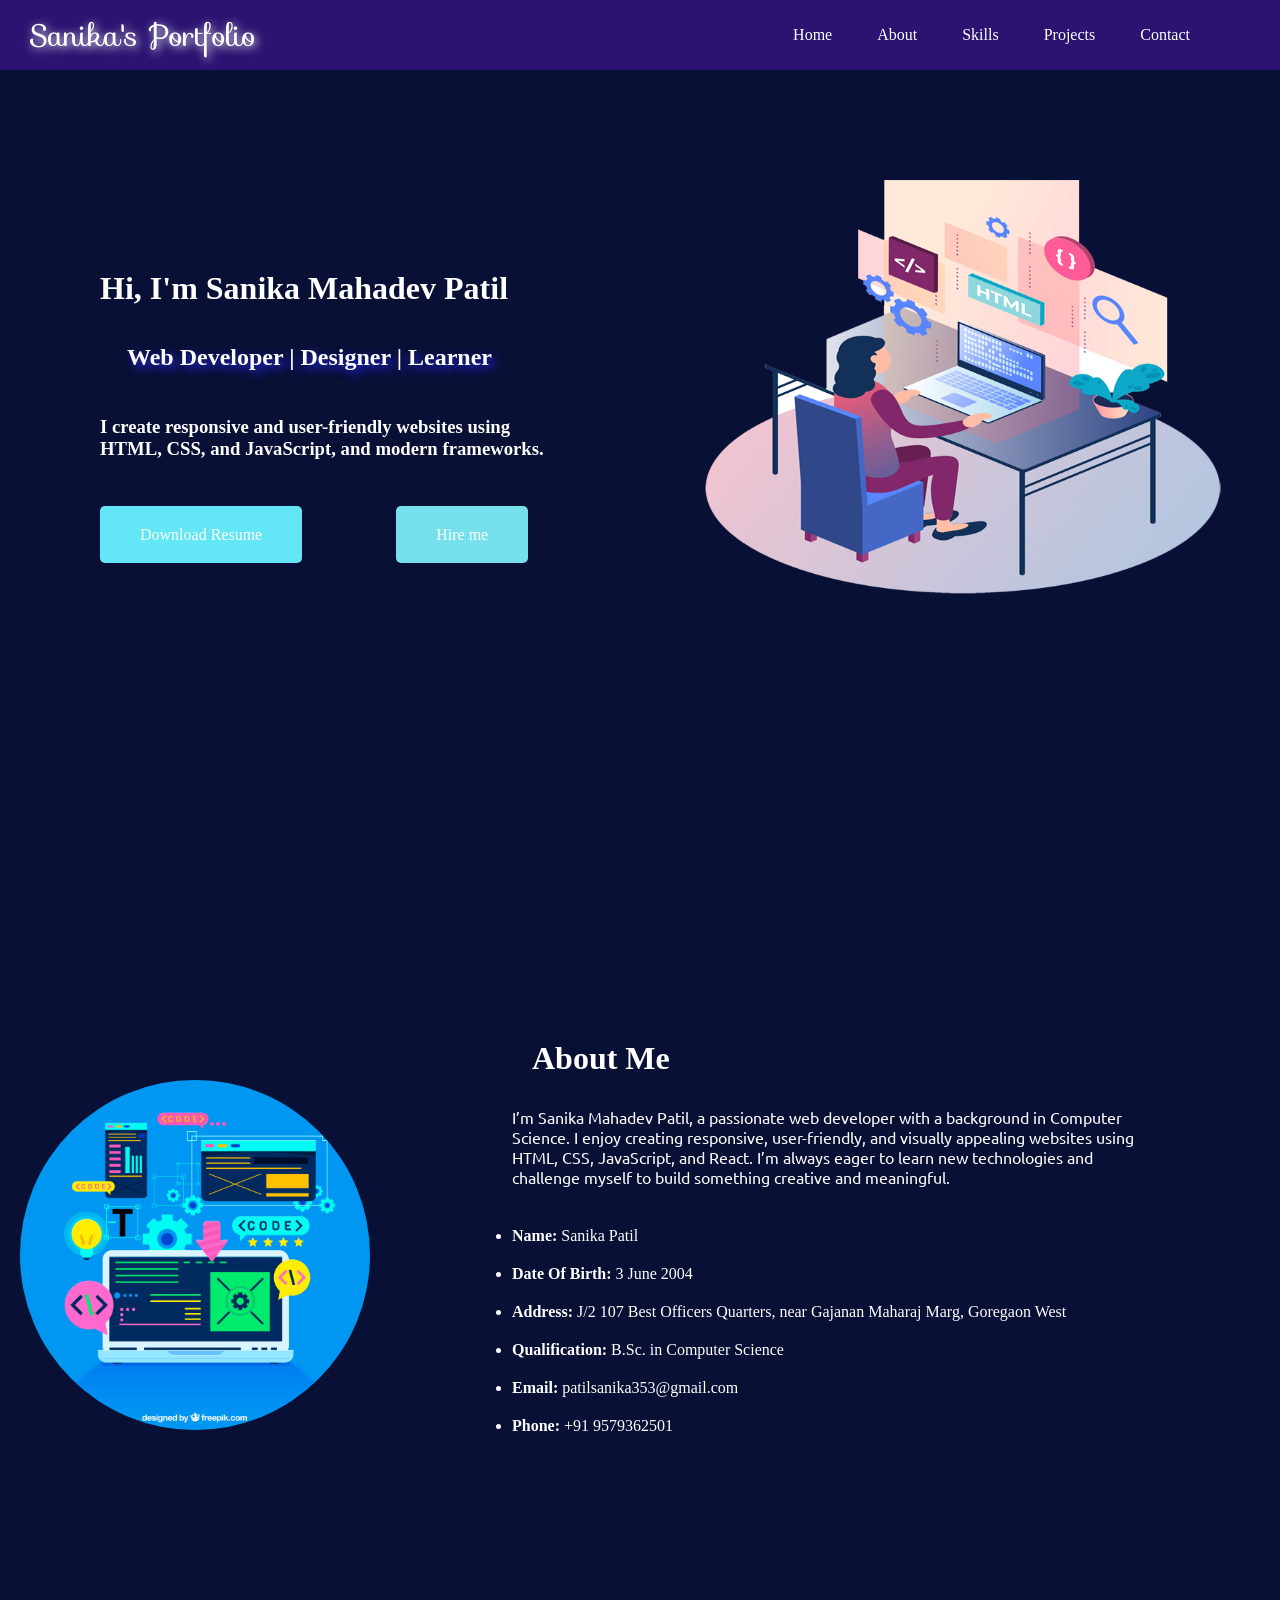
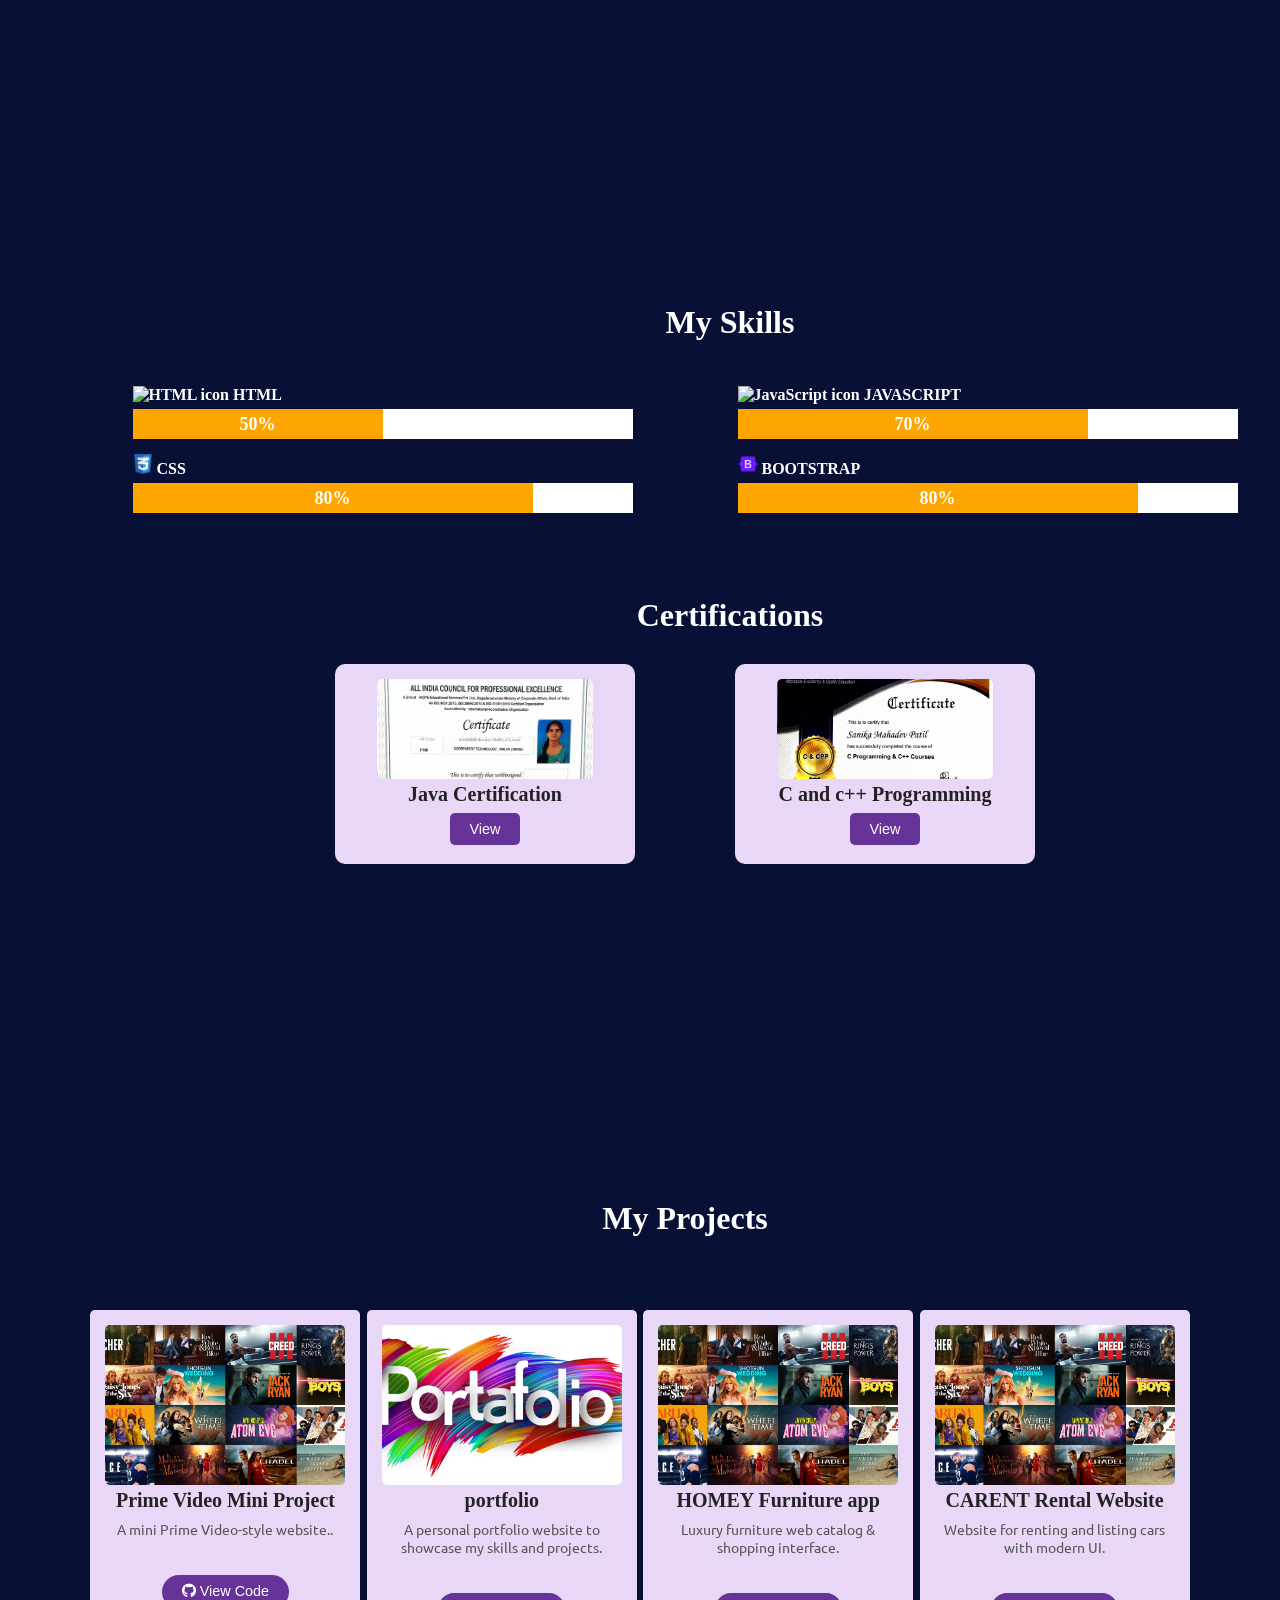
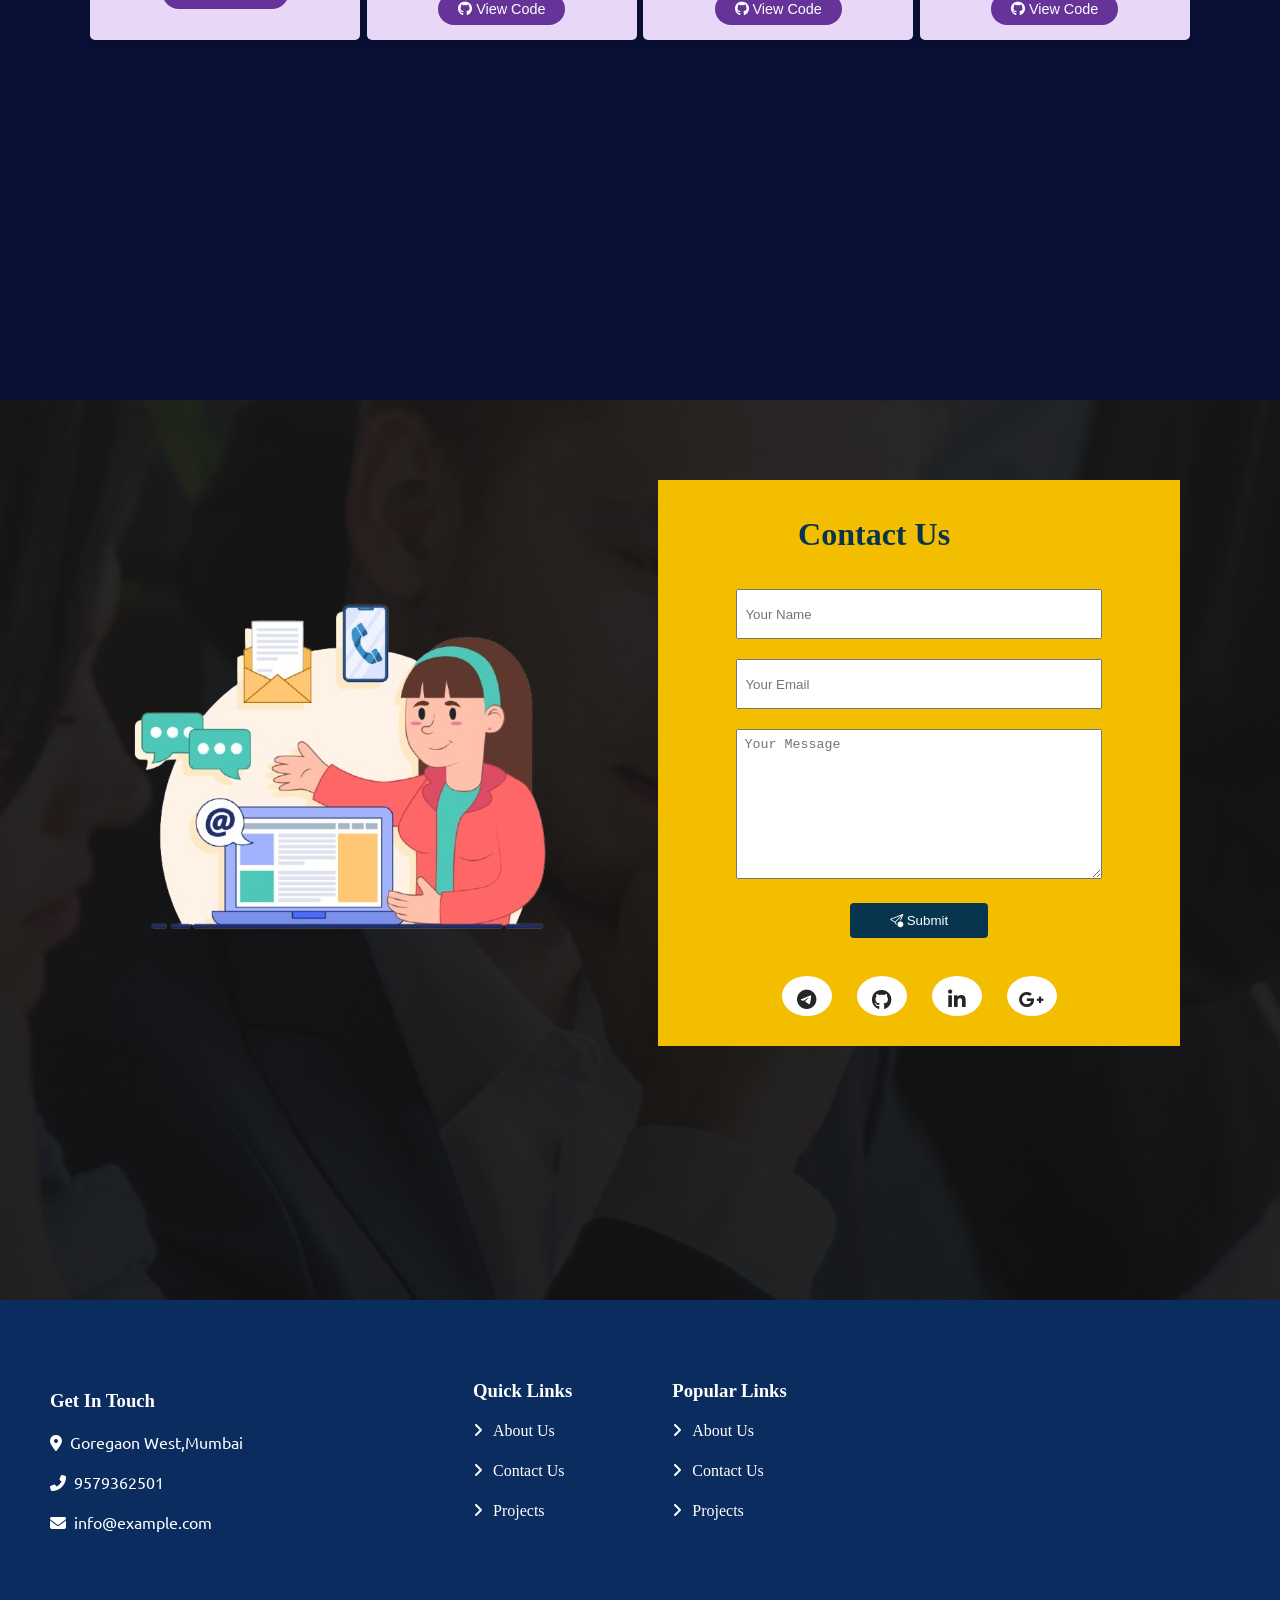
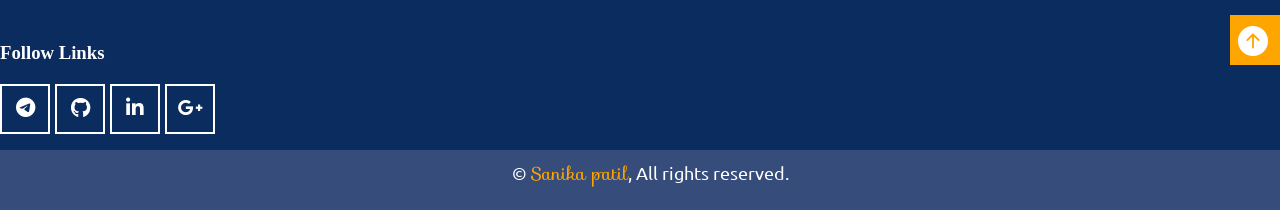
==== html/index.html @ 4753ef6d "Initial commit" ====
<!DOCTYPE html>
<html lang="en">
  <head>
    <meta charset="UTF-8" >
    <meta name="viewport" content="width=device-width, initial-scale=1.0" >
    <title>My Portfolio</title>

    <!-- Google Fonts -->
    <link rel="preconnect" href="https://fonts.googleapis.com">
    <link rel="preconnect" href="https://fonts.gstatic.com" crossorigin>
    <link href="https://fonts.googleapis.com/css2?family=Bungee+Spice&family=EB+Garamond:ital,wght@0,400..800;1,400..800&family=Playfair+Display:ital,wght@0,400..900;1,400..900&family=Ubuntu:ital,wght@0,300;0,400;0,500;0,700;1,300;1,400;1,500;1,700&display=swap" rel="stylesheet">

    <link rel="stylesheet" href="https://fonts.googleapis.com/css?family=Sofia&effect=fire" >
    <link rel="stylesheet" href="https://cdn.jsdelivr.net/npm/bootstrap-icons@1.11.3/font/bootstrap-icons.css">
    <link rel="stylesheet" href="https://cdnjs.cloudflare.com/ajax/libs/font-awesome/6.5.0/css/all.min.css">

    <!-- CSS and Icon -->
    <link rel="stylesheet" href="../CSS/style.css" >
    <link rel="icon" type="image/png" href="../IMG/favicon.png" >
  </head>

  <body>
    <!-- Navbar -->
    <nav>
  <div class="left">Sanika's Portfolio</div>

  <ul id="menuList">
    <li><a href="#home">Home</a></li>
    <li><a href="#About">About</a></li>
    <li><a href="#skills">Skills</a></li>
    <li><a href="#project">Projects</a></li>
    <li><a href="#contact">Contact</a></li>
  </ul>

  <div class="menu-icon" onclick="toggleMenu()"></div>
</nav>


    <!-- Section 1: Home -->
    <div class="my_section1" id="home">
      <div class="leftsection" class="box">
        <h1>Hi, I'm Sanika Mahadev Patil</h1>
        <h2>Web Developer | Designer | Learner</h2>
        <h3 class="home_heading">
          I create responsive and user-friendly websites using <br>
          HTML, CSS, and JavaScript, and modern frameworks.
        </h3>
        <a href="../IMG/Sanika Resume.pdf" class="btn1" download>Download Resume</a>
        
         <a href="#contact" class="btn2">Hire me</a>
       
      </div>
      <div class="rightsection">
        <img src="../IMG/abou1.png" alt="Profile" height="600" width="600" style="padding-top: 20vh;">
      </div>
    </div>

    <!-- Section 2: About -->
    <div class="my_section2" id="About" class="box">
      <div class="leftsection2">
        <img src="../IMG/portfolio.jpg" height="350" width="350" alt="Profile photo" style="border-radius: 50%;">
      </div>
      <div class="rightsection2">
        <h1>About Me</h1>
        <p class="about">
          I’m Sanika Mahadev Patil, a passionate web developer with a background in Computer Science.
          I enjoy creating responsive, user-friendly, and visually appealing websites using HTML, CSS,
          JavaScript, and React. I’m always eager to learn new technologies and challenge myself to
          build something creative and meaningful.
        </p>
        <ul>
          <li><strong>Name:</strong> Sanika Patil</li>
          <li><strong>Date Of Birth:</strong> 3 June 2004</li>
          <li><strong>Address:</strong> J/2 107 Best Officers Quarters, near Gajanan Maharaj Marg, Goregaon West</li>
          <li><strong>Qualification:</strong> B.Sc. in Computer Science</li>
          <li><strong>Email:</strong> patilsanika353@gmail.com</li>
          <li><strong>Phone:</strong> +91 9579362501</li>
        </ul>
      </div>
    </div>

    <!-- Section 3: Skills -->
    <div class="my_section3" id="skills" style="padding-top:50px;" class="box">
      <h1 class="heading">My Skills</h1>

      <!-- Skills section -->
      <div class="progress-flex">
        <div class="left2">
          <div class="progress_section">
            <h4 class="bar_heading">
              <img src="../IMG/icons8-html-48.png" alt="HTML icon" height="20" width="20">&nbsp;HTML
            </h4>
            <div class="progress_bar">
              <span data-width="50%"></span>
            </div>

            <h4 class="bar_heading">
              <img src="../IMG/icons8-css-24.png" alt="CSS icon" height="20" width="20">&nbsp;CSS
            </h4>
            <div class="progress_bar">
              <span data-width="80%"></span>
            </div>
          </div>
        </div>

        <div class="right2">
          <div class="progress_section">
            <h4 class="bar_heading">
              <img src="../IMG/java-script.png" alt="JavaScript icon" height="20" width="20" >&nbsp;JAVASCRIPT
            </h4>
            <div class="progress_bar">
              <span data-width="70%" class="boot"></span>
            </div>

            <h4 class="bar_heading">
              <img src="../IMG/icons8-bootstrap-48.png" alt="Bootstrap icon" height="20" width="20">&nbsp;BOOTSTRAP
            </h4>
            <div class="progress_bar">
              <span data-width="80%"></span>
            </div>
          </div>
        </div>
      </div>

      <!-- Certificates below skills -->
      <!-- Section 4: Projects -->
   
  <h1 class="certification-title">Certifications</h1>
  <div class="certificate-container">
    <div class="certificate-card" class="box">
      <img src="../IMG/java_certificate1.jpg" alt="Prime video" class="java_img">
      <h3 class="project_heading">Java Certification</h3>
      <button class="view-btn2"><a href="../IMG/java_certificate.jpg" style="color: white; text-decoration: none;"> View</button></a>
    </div>

    <div class="certificate-card">
      <img src="../IMG/c_Programming.jpg" alt="Prime video">
      <h3 class="project_heading">C and c++ Programming</h3>
      <button class="view-btn2"><a href="../IMG/c_Programming.jpg" style="color: white; text-decoration: none;"> View</button></a>
    </div>
     
        </div>
      </div>
    </div>

    <!-- Section 4: Projects -->
    <section class="project-section" id="project" class="box">
  <h1 class="section-title">My Projects</h1>
  <div class="project-container wow fadeInUp" data-wow-delay="0.1s">
    
    <div class="project-card">
      <img src="../IMG/movie_card.jpg" alt="Prime video">
      <h3 class="project_heading">Prime Video Mini Project</h3>
      <p>A mini Prime Video-style website..</p>
    
       <button class="view-btn"><i class="fa-brands fa-github icon" id="prime"></i>
        <a href="../../Prime-video-mini-boot-css-htm/html/index.html" style="color: white; text-decoration: none;"> 
          View Code</button></a> 
    </div>

    <div class="project-card">
      <img src="../IMG/port_card.avif" alt="LOZAN Ecommerce Web">
      <h3 class="project_heading">portfolio</h3>
      <p>
A personal portfolio website to showcase my skills and projects.</p>
      <button class="view-btn"><i class="fa-brands fa-github icon"></i><a href="../html/index.html" style="color: white; text-decoration: none;"> View Code</button></a>
    </div>

    <div class="project-card">
      <img src="../IMG/movie_card.jpg" alt="HOMEY Furniture app">
      <h3 class="project_heading">HOMEY Furniture app</h3>
      <p>Luxury furniture web catalog & shopping interface.</p>
      <button class="view-btn"><i class="fa-brands fa-github icon"></i> View Code</button>
    </div>

    <div class="project-card">
      <img src="../IMG/movie_card.jpg" alt="CARENT Rental Website">
      <h3 class="project_heading">CARENT Rental Website</h3>
      <p>Website for renting and listing cars with modern UI.</p>
      <button class="view-btn"><i class="fa-brands fa-github icon"></i> View Code</button>
    </div>

  </div>
</section>

    <!-- Section 5: Contact -->
    <div class="my_section5" id="contact" class="box">
  <div class="leftsection3">
    <img src="../IMG/contact_us1.png" alt="Contact Image" class="image_contact">
  </div>

  <div class="rightsection3">
    <div class="form_section">
    <h1 class="contact1">Contact Us</h1>

    <form form id="contact-form">
      <input type="text" name="name" id="name1" placeholder="Your Name"><br>
      <input type="email" name="email" id="email1" placeholder="Your Email"><br>
        <textarea name="message" id="message1" placeholder="Your Message" required></textarea><br>

      <button type="submit" class="contact_btn">
        <i class="bi bi-send-arrow-up"></i> Submit
      </button>
    </form>

    <br>

    <ul id="social-media" >
      <li><a href="#"><i class="fab fa-telegram icon"></i></a></li>
      <li><a href="#"><i class="fab fa-github icon"></i></a></li>
      <li><a href="#"><i class="fab fa-linkedin-in icon"></i></a></li>
      <li><a href="#"><i class="fab fa-google-plus-g icon"></i></a></li>
    </ul>
  </div>
  </div>
</div>

    <!-- Footer -->
    <footer class="footer" class="box">
      <div class="row">
  <div class="column1">
    <h3 class="footer_head">Get In Touch</h3>
   
                  
                    <p><i class="fa-solid fa-location-dot"style="margin-right: 0.5em; "></i>Goregaon West,Mumbai</p>
                    <p><i class="fa fa-phone-alt" style="margin-right: 0.5em; "></i>9579362501</p>
                    <p><i class="fa fa-envelope " style="margin-right: 0.5em; "></i>info@example.com</p>
   
  </div>
  <div class="column2">
     <h3 class="footer_head">Quick Links</h3>
                    <a href="" class="footer-link" href="">About Us</a><br>
                    <a href="" class="footer-link" href="">Contact Us</a><br>
                    <a href="" class="footer-link" href="">Projects</a><br>
                   
  </div>
   <div class="column3">
     <h3 class="footer_head">Popular Links</h3>
                    <a href="" class="footer-link" href="">About Us</a><br>
                    <a href="" class="footer-link" href="">Contact Us</a><br>
                    <a href="" class="footer-link" href="">Projects</a><br>
                    
  </div>
  <div class="column4">
    <h3 class="footer_head">Follow Links</h3>
    <ul id="footer-media">
      <li><a href="#"><i class="fab fa-telegram icon"></i></a></li>
      <li><a href="#"><i class="fab fa-github icon"></i></a></li>
      <li><a href="#"><i class="fab fa-linkedin-in icon"></i></a></li>
      <li><a href="#"><i class="fab fa-google-plus-g icon"></i></a></li>
    </ul>
  </div>
</div>

<!-- Back to top -->
 <div class="back">
<a href="#home"><i class="bi bi-arrow-up-circle-fill icon1" class="back" ></i></a>
      </div>
    </footer>
<div class="copy">
                    <p>© <span id="year"></span><span style="color: orange;" class="name"> Sanika patil</span>, All rights reserved.</p>
                   
                </div>
    <!-- JavaScript -->
    <script src="../js/main.js"></script>

    <script src="https://cdn.jsdelivr.net/npm/emailjs-com@3/dist/email.min.js"></script>

<script>
  (function () {
    emailjs.init("G533phsevBqhFQyIm"); 
  })();
</script>

  </body>
</html>
---- CSS/style.css ----
/* Body */
* {
  margin: 0;
  padding: 0;
  box-sizing: border-box;
}
html,
body {
  overflow-x: hidden;
  scroll-behavior: smooth;
}
img {
  max-width: 100%;
}
.box {
  opacity: 0;
  transform: translateY(100px);
}

/* CLICK = animation starts */
#home:target,
#About:target,
#project:target,
#skills:target,
#contact:target 
{
  animation: fadeInUp 3s ease backwards;
  
 scroll-margin-top: 80px; 
}
@keyframes fadeInUp {
  0% {
    transform: translateY(100px);
    opacity: 0;
  }
  100% {
    transform: translateY(0);
    opacity: 1;
  }
}
/* Navbar Start */
nav {
  background-color: rgb(44, 19, 114);
  color: rgb(180, 170, 170);
  display: flex;
  justify-content: space-between;
  align-items: center;
  height: 70px;
  width: 100%;
  position: fixed;
  top: 0;
  padding: 0 30px;
  font-family: "Times New Roman", Times, serif;
  z-index: 1000;
  background-size: cover;
  background-position: center;
}
nav ul {
  display: flex;
  justify-content: center;
  align-items: center;
  gap: 25px;
 padding-right: 50PX;
}
nav ul li {
  list-style: none;
}
nav ul li a {
  text-decoration: none;
  color: white;
  padding: 10px;
}
nav ul li a:hover {
  color: orange;
  border-style: solid;
  cursor: pointer;
}
.left {
  color: white;
  font-family: "Sofia", sans-serif;
  font-size: 30px;
  text-shadow: 2px 2px 10px white;
}
.menu-icon {
  width: 35px;
  height: 35px;
  background-image: url("https://cdn-icons-png.flaticon.com/512/1828/1828859.png");
  background-size: cover;
  cursor: pointer;
  display: none; /* hidden on desktop */
}

/* Navbar End */
/* Responsive  navbar*/
@media (max-width: 992px) {
  nav ul {
    flex-direction: column;
    position: absolute;
    top: 70px;
    right: 0;
    height: auto;
    overflow: hidden;
    background: orange;
    gap: 20px;
    transition: height 0.4s ease; /* ✅ FIXED */
  }
  .menu-icon {
    display: block;
    cursor: pointer;
  }
  .menu-icon span {
    background-color: white;
  }
  /* MENU CLICK */
  nav ul.active {
    height: 250px;
    padding-top: 20px;
  }
  @media (max-width: 768px) {
    nav ul {
      height: 0;
    }
  }
}
/* Section 1 Home */
.my_section1 {
  display: flex;
  justify-content: space-around;
  background-size: cover;
  background-position: center;
  background-repeat: no-repeat;
  height: 100vh;
  overflow: hidden;
  background-color: #091035;
  /* background-image: url(../IMG/abstract-luxury-gradient-blue-background-smooth-dark-blue-with-black-vignette-studio-banner_1258-52393.jpg); */
}
.leftsection {
  width: 50%;
  padding-top: 10vh;
}
h1 {
  color: white;
  padding-top: 20vh;
  padding-left: 10vh;
  padding-bottom: 10px;
}
h2 {
  color: white;
  padding-left: 13vh;
  text-shadow: 4px 4px 10px rgb(39, 42, 245);
  padding-top: 3vh;
}

.home_heading {
  color: white;
  padding-left: 10vh;
  padding-top: 5vh;
  padding-bottom: 4vh;
  margin-bottom: 30px;
}
p {
  font-family: "Ubuntu", sans-serif !important;
  padding-bottom: 20px;
}
/* Button Animation download resume and Hire me */
@keyframes fade {
  0% {
    background-color: rgb(45, 45, 238);
    opacity: 0;
  }
  50% {
    background-color: rgb(45, 45, 238);
    opacity: 1;
  }
  100% {
    background-color: rgb(45, 45, 238);
    opacity: 1;
  }
}
.btn1,
.btn2 {
  animation: fade 3s ease-in-out infinite;
  margin-left: 10vh;
  margin-top: 6vh;
  padding: 20px 40px;
  border: none;
  color: white;
  text-decoration: none;
  transition: 0.3s;
  border-radius: 5px;
  cursor: pointer;
  gap: 5px;
  
}

.btn1 {
  background-color: #63e6f5;
}

.btn2 {
  background-color: #76e1ec;
  
}

.btn1:hover,
.btn2:hover {
  background-color: orange;
  animation: bounce 2s ease infinite;
}
/* End Button Animation download resume and Hire me */
/* Responsive Section 1 */
@media screen and (max-width: 992px) {
  .my_section1 {
    flex-direction: column;
    height: auto; /* Remove fixed height */

    text-align: center;
    justify-content: center;
    align-items: center;
    padding-bottom: 10px;
    padding-top: 0;
    align-self: center;
  }
  .rightsection .leftsection {
    width: 100%; /* Full width */
    padding: 20px;
  }
}

/* look on small phones */
@media (max-width: 576px) {
  .leftsection {
    width: 100%;
    padding-top: 60px;
  }

  h1 {
    padding: 0;
    margin-top: 20px;
    font-size: 24px;
  }

  h2 {
    padding: 0;
    margin-top: 10px;
    font-size: 20px;
  }

  .home_heading {
    padding: 0;
    margin-top: 15px;
    font-size: 18px;
  }

  p {
    padding: 0 20px;
    font-size: 14px;
  }
  .btn1,
  .btn2 {
    margin-left: 0;
    margin-top: 20px;
    padding: 12px 20px;
    width: 70%; /* full width button look */
    font-size: 16px;
  }

  /* Put buttons vertically on mobile */
  .btn1 + .btn2 {
    margin-top: 15px;
    justify-content: center;
  }
}
/* Responsive Section 1 end*/
/* Section 2 About */
.my_section2 {
  background-size: cover;
  background-position: center;
  background-repeat: no-repeat;
  height: 100vh;
  display: flex;
  overflow: hidden;
  background-color: #091035;
  padding-top: 10vh;
}
.leftsection2 {
  width: 40%;
  padding-top: 10vh;
  padding-left: 20px;
}
.rightsection2 {
  width: 50%;
}
.rightsection2 h1 {
  /* color: rgb(8, 53, 78); */
  color: white;
  margin-bottom: 20px;
  padding-top: 50px;
  padding-left: 20px;
}

.rightsection2 li {
  padding-bottom: 20px;
  color: white;
}
.about {
  color: white;
  padding-bottom: 40px;
  /* font-family: "Font Awesome"; */
  font-family: "Times New Roman", Times, serif;
}

/* Section 2 About End*/

/* Responsive Section 2 */
@media (max-width: 992px) {
  .my_section2 {
    flex-direction: column; /* Image top, text bottom */
    height: auto; /* Remove fixed height */
    padding-top: 5vh;
    padding-bottom: 5vh;
    text-align: center;
  }
  .leftsection2,
  .rightsection2 {
    width: 100%; /* Full width */
    padding: 20px;
  }
  .rightsection2 h1 {
    padding-left: 0;
    padding-top: 20px;
  }
}

/* look on small phones */
@media (max-width: 576px) {
  .my_section2 {
    padding: 20px;
  }

  .rightsection2 h1 {
    font-size: 24px;
  }

  .rightsection2 li {
    font-size: 16px;
    padding-bottom: 12px;
  }

  .about {
    font-size: 14px;
    padding-bottom: 20px;
  }
}
/* Responsive Section 2 end*/

/* SECTION 3 Skills */
/* ============================
   SECTION 3 – SKILLS
============================= */
.my_section3 {
  min-height: 100vh;          /* Fix extra empty space */
  display: flex;
  background-color: #091035;
  flex-direction: column;
  padding-left: 10vh;
  gap: 10px;
}

.my_section3 h1 {
  color: white;
  text-align: center;          /* Center heading */
  padding-top: 6vh;
  padding-bottom: 20px;
  padding-right: 0; 
}

/* PROGRESS BAR START */
.progress_section {
  margin-bottom: 20px;
}

.progress_bar {
  position: relative;
  width: 500px;
  height: 30px;
  background-color: white;
}

.progress_bar span {
  position: absolute;
  top: 0;
  height: 100%;
  color: white;
  font-weight: 800;
  text-align: center;
  font-size: 18px;
  background:orange;
  transition: width 0.5s linear;
  padding-top: 5px;
}

.progress-flex {
  display: flex;
  flex-wrap: wrap;
  gap: 20px;
  justify-content: space-around;

}

.bar_heading {
  padding-top: 15px;
  padding-bottom: 5px;
  color: white;
}
   /* CERTIFICATION SECTIOn */


.certification-title {
  padding-top: 3vh;
  color: white;                /* Better visibility */
  padding-bottom: 5px;
  text-align: center;          /* Center title */
}

.certificate-container {
  display: flex;
  justify-content: center;
  flex-wrap: wrap;
  gap: 100px;
}

.certificate-card {
  background: #e8d7f6;
  border-radius: 10px;
  width: 300px;
  height: 200px;
  text-align: center;
  padding: 15px;
  transition: transform 0.3s ease;
 
}

.certificate-card:hover {
  transform: translateY(-8px);
}

.certificate-card img {
  width: 80%;
  height: 100px;
  object-fit: cover;
  border-radius: 5px;
}

.certificate-card h3 {
  font-size: 20px;
  margin-bottom: 5px;
  color: #222;
}

.view-btn2 {
  background-color: #663399;
  color: #fff;
  border: none;
  border-radius: 5px;
  padding: 8px 20px;
  font-size: 0.9rem;
  cursor: pointer;
  transition: background 0.3s;
  margin-top: 2px;
  text-decoration: none;
  display: inline-block;   /* Center the button */
  margin-left: auto;
  margin-right: auto;
}

.view-btn2:hover {
  background-color: orange;
  animation: bounce 2s ease infinite;
}

/* PROGRESS BAR END */
@media (max-width: 992px) {
  .my_section3 {
    height: auto;
    flex-direction: column;
    margin: 0;
    padding: 0;
  }
  .my_section3 h1 {
    flex-direction: row;
    padding: 0;
    text-align: center;
    justify-content: center;
    padding-bottom: 10px;
    margin-left: 10px;
    align-self: center;
  }
  .progress_bar {
    flex-direction: row;
  }
}
/* sECTION 3 Skills end */
/* Project Section Start */
/* PROJECT CARDS AND HOVER */
.project-section {
  text-align: center;
 min-height: 100vh;
  /* margin-bottom: 200px; */
    background-color: #091035;
    color: white;
}
.section-title {
  font-size: 2rem;
  margin-bottom: 20px;
  /* color: #333; */
  color: white;
  padding-top: 100px;
  padding-bottom: 50px;
}
.project-container {
  display: flex;
  justify-content: center;
  flex-wrap: wrap;
}
.project-card img {
  width: 100%;
  height: 160px;
  object-fit: cover;
  border-radius: 5px;
}
.project-card h3 {
  font-size: 20px;
  color: #222;
}

.project-card p {
  font-size: 0.9rem;
  color: #555;
  margin: 8px 0 15px 0;
}
#prime {
  margin-bottom: 2px;
}
.view-btn {
  background-color: #663399;
  color: #fff;
  border: none;
  border-radius: 20px;
  padding: 8px 20px;
  font-size: 0.9rem;
  cursor: pointer;
  transition: background 0.3s;
  margin-top: 2px;
}
.view-btn:hover {
  background-color: #663399;
  text-decoration: none;
  animation: bounce 2s ease infinite;
}
/* HOVER */
.project-card {
  background: #e8d7f6;
  border-radius: 5px;
  box-shadow: 0 4px 10px rgba(0, 0, 0, 0.1);
  width: 270px;
  text-align: center;
  padding: 15px;
  display: inline-block;
  margin-right: 20px;
  margin: 0.2rem;
}

.project-card:hover {
  padding: 0.75rem;
  cursor: pointer;
  transform: translateY(10px);
}

.project-card::after {
  position: absolute;
  content: "";
  width: 100%;
  height: 0;
  top: 0;
  left: 0;
  transition: 0.5s;
  z-index: -1;
  cursor: pointer;
}

.project-card:hover::after {
  height: 100%;
  background: orange;
}

.project-card.project-container {
  position: absolute;
  width: 100%;
  height: 0;
  top: 0;
  left: 0;
  display: flex;
  align-items: center;
  justify-content: center;
  overflow: hidden;
  opacity: 0;
  transition: 0.5s;
}
/* Project Section End*/
@media screen and (max-width: 992px) {
  .project-section {
    height: auto;
  }
  .project-container {
    height: auto;
    flex-direction: row;
    padding: 0;
    margin: 0;
  }
}
/* Contact Section Start */
.my_section5 {
  height: 100vh;
  background: linear-gradient(rgba(22, 21, 21, 0.9), rgba(17, 16, 16, 0.9)), url(../IMG/contact_section.jpg) center center no-repeat;
  display: flex;
 backdrop-filter: 2px;
}

.leftsection3 {
  width: 60%;
}

.image_contact {
  padding-top: 15vh;
  padding-left: 10vh;
}

.rightsection3 {
  width: 60%;
  padding: 30px;
  text-align: center;
  padding-right: 100px;
}

.contact1 {
  padding-top: 4vh;
  padding-bottom: 4vh;
  color: rgb(8, 53, 78);
  padding-right: 20vh;
}

#name1,
#email1,
#message1 {
  
  margin-bottom: 20px;
  padding: 7px;
  width: 70%;
  height: 50px;
}
.form_section{
  margin-top: 50px;
  background-color:#F3BD00;
}
#message1 {
  height: 150px;
}

.contact_btn {
  padding: 10px 40px;
  background-color: rgb(8, 53, 78);
  color: white;
  border: none;
  border-radius: 4px;
  animation: bounce 2s ease infinite;
  /* margin-bottom: 30px; */
}

@keyframes bounce {
  70% {
    transform: translateY(0%);
  }
  80% {
    transform: translateY(-15%);
  }
  90% {
    transform: translateY(0%);
  }
  95% {
    transform: translateY(-7%);
  }
  97% {
    transform: translateY(0%);
  }
  99% {
    transform: translateY(-3%);
  }
  100% {
    transform: translateY(0);
  }
}

.contact_btn:hover {
  cursor: pointer;
  background-color: orange;
  transition: 0.7s;
  transform: rotateX(360deg);
}

/* sOCIAL MEDIS ICONS START */
#social-media {
  display: flex;
  justify-content: center;
  align-items: center;
  gap: 25px;
  list-style: none;
  margin: 0;
   padding-bottom: 30px; 
}

#social-media li a {
  width: 50px;
  height: 40px;
  background-color: #fff;
  text-align: center;
  font-size: 20px;
  display: block;
  border-radius: 50%;
  overflow: hidden;
  border: 3px solid #fff;
  padding-top: 10px;
  transition: transform 0.3s ease;
  position: relative;
  margin-top: 20px;
}

#social-media li a .icon {
  color: #262626;
  transition: 0.5s;
  position: relative;
}

#social-media li a:hover .icon {
  color: #fff;
  transform: rotateY(360deg);
}

#social-media li a::before {
  content: "";
  position: absolute;
  top: 100%;
  left: 0;
  width: 100%;
  height: 100%;
  transition: 0.5s;
}

#social-media li a:hover::before {
  top: 0;
}

#social-media li:nth-child(1) a::before {
  background: #55acee;
}
#social-media li:nth-child(2) a::before {
  background: #55acee;
}
#social-media li:nth-child(3) a::before {
  background: #0077b5;
}
#social-media li:nth-child(4) a::before {
  background: #dd4b39;
}
/* Contact Section END */
@media (max-width: 992px) {
  .my_section5 {
    flex-direction: column; /* Image top, text bottom */
    height: auto; /* Remove fixed height */
    padding-top: 5vh;
    padding-bottom: 5vh;
    text-align: center;
  }
  .leftsection3,
  .rightsection3 {
    width: 100%; /* Full width */
    padding: 20px;
  }
  .rightsection2 h1 {
    padding-left: 0;
    padding-top: 20px;
  }
}

/* look on small phones */
@media (max-width: 576px) {
  .my_section5 {
    padding: 20px;
  }
}
/* FOOTER SECTION START */
.footer {
  height: 50vh;
  background-color: #0b2c5f;
  color: #ffffff;
  display: flex;
}
.column {
  width: 40%;
  padding: 10px;
}
.row:after {
  content: "";
  display: table;
  clear: both;
}
.column1 {
  float: left;
  padding-top: 70px;
  padding-left: 50px;
  padding-right: 50px;
}
.footer_head {
  padding-bottom: 20px;
  padding-top: 20px;
  font-weight: 800 bold;
}
.column2 {
  float: left;
  padding-top: 60px;
  padding-left: 20vh;
  padding-right: 100px;
}
.column3 {
  float: left;
  padding-bottom: 20px;
  padding-top: 60px;
  padding-right: 100px;
}

.footer-link {
  display: block;
  margin-bottom: 4px;
  padding: 0;
  text-align: left;
  color: white;
  font-weight: normal;
  text-transform: capitalize;
  transition: 0.3s;
  text-decoration: none;
}
.footer .footer-link::before {
  position: relative;
  content: "\f105";
  font-family: "Font Awesome 5 Free";
  font-weight: 900;
  margin-right: 10px;
}

.footer .footer-link:hover {
  color: orange;
  letter-spacing: 1px;
  box-shadow: none;
}
#footer-media {
  display: flex;
  justify-content: center;
  align-items: center;
  gap: 5px;
  list-style: none;
  margin: 0;
  text-align: center;
}
.column4 {
  float: left;
  padding-bottom: 20px;
  padding-top: 60px;
}
#footer-media li a {
  width: 50px;
  height: 50px;
  color: white;
  font-size: 20px;
  display: block;
  overflow: hidden;
  border: 2px solid #fff;
  padding-top: 5px;
  transition: transform 0.3s ease;
  position: relative;
  text-align: center;
}

#footer-media li a .icon {
  color: white;
  transition: 0.5s;
  position: relative;
  margin-top: 7px;
}

#footer-media li a:hover .icon {
  color: black;
  transform: rotateY(360deg);
}

#footer-media li a::before {
  content: "";
  position: absolute;
  top: 100%;
  left: 0;
  width: 100%;
  height: 100%;
  transition: 0.5s;
}

#footer-media li a:hover::before {
  top: 0;
}

#footer-media li:nth-child(1) a::before {
  background: white;
}
#footer-media li:nth-child(2) a::before {
  background: white;
}
#footer-media li:nth-child(3) a::before {
  background: white;
}
#footer-media li:nth-child(4) a::before {
  background: white;
}
.back {
  padding-top: 35vh;
  padding-left: 25vh;
}
.icon1 {
  width: 50px;
  height: 50px;
  color: white;
  font-size: 30px;
  display: block;
  overflow: hidden;
  transition: transform 0.3s ease;
  position: relative;
  padding-top: 10px;
  padding-left: 8px;
  background-color: orange;
}
.icon1:hover {
  color: black;
}
@media (max-width: 992px) {
  .footer {
    flex-direction: column; /* Image top, text bottom */
    height: auto; /* Remove fixed height */
    padding-top: 5vh;
    padding-bottom: 5vh;
    text-align: center;
  }
  .column1,
  .column2,
  .column3 {
    text-align: center;
    justify-content: center;
    align-self: center;
    align-items: center;
    width: 100%; /* Full width */
    padding: 20px;
    padding: 0;
    margin: 0;
  }
  .rightsection2 h1 {
    padding-left: 0;
    padding-top: 20px;
  }
  .footer-link {
    text-align: center;
    justify-content: center;
  }
  #footer-media {
    text-align: center;
    justify-content: center;
    flex-direction: column;
    height: auto;
    align-self: center;
    padding-left: 100px;
  }
}
/* FOOTER SECTION END */
.copy {
  height: 60px;
  background-color: #364c7a;
  font-family: "Font Awesome 5 Free";
  color: white;
  padding-left: 40%;
  padding-top: 10px;
  font-size: large;
}
.name {
  font-family: "sofia", sans-serif;
}
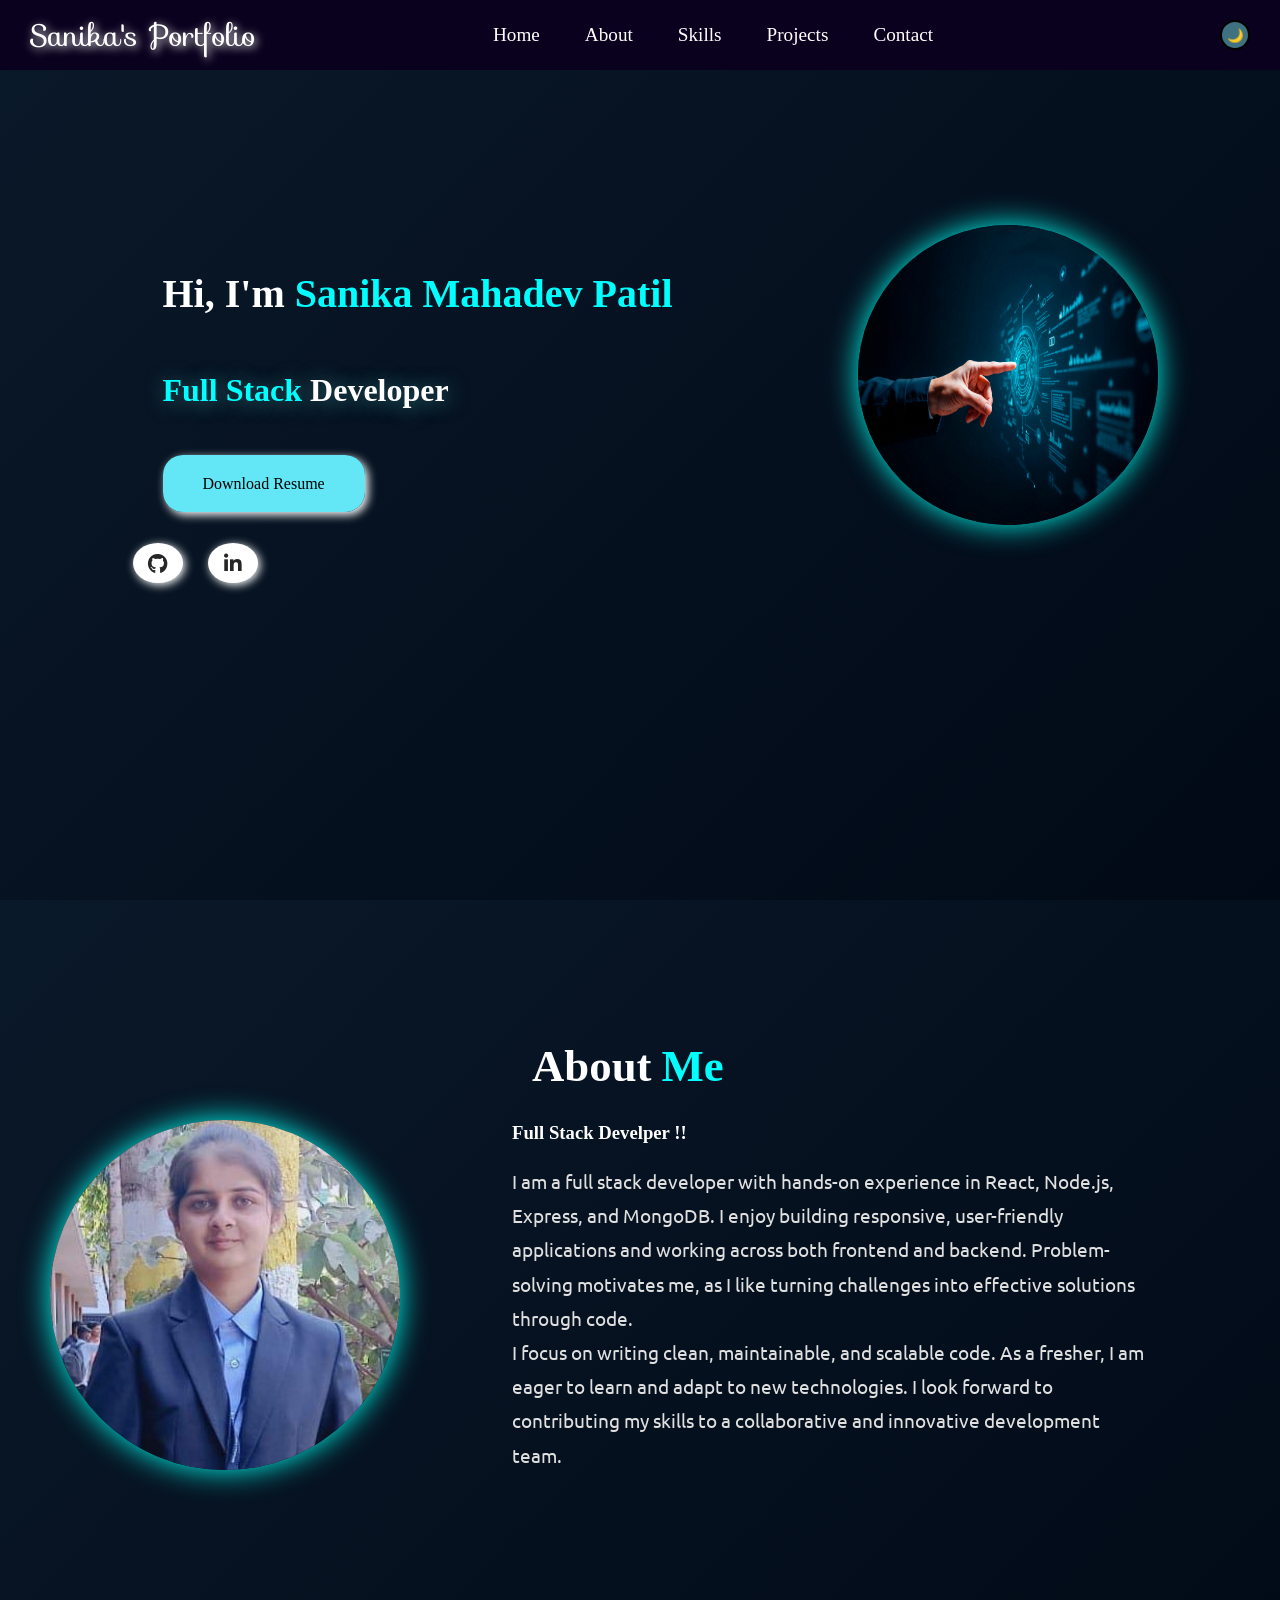
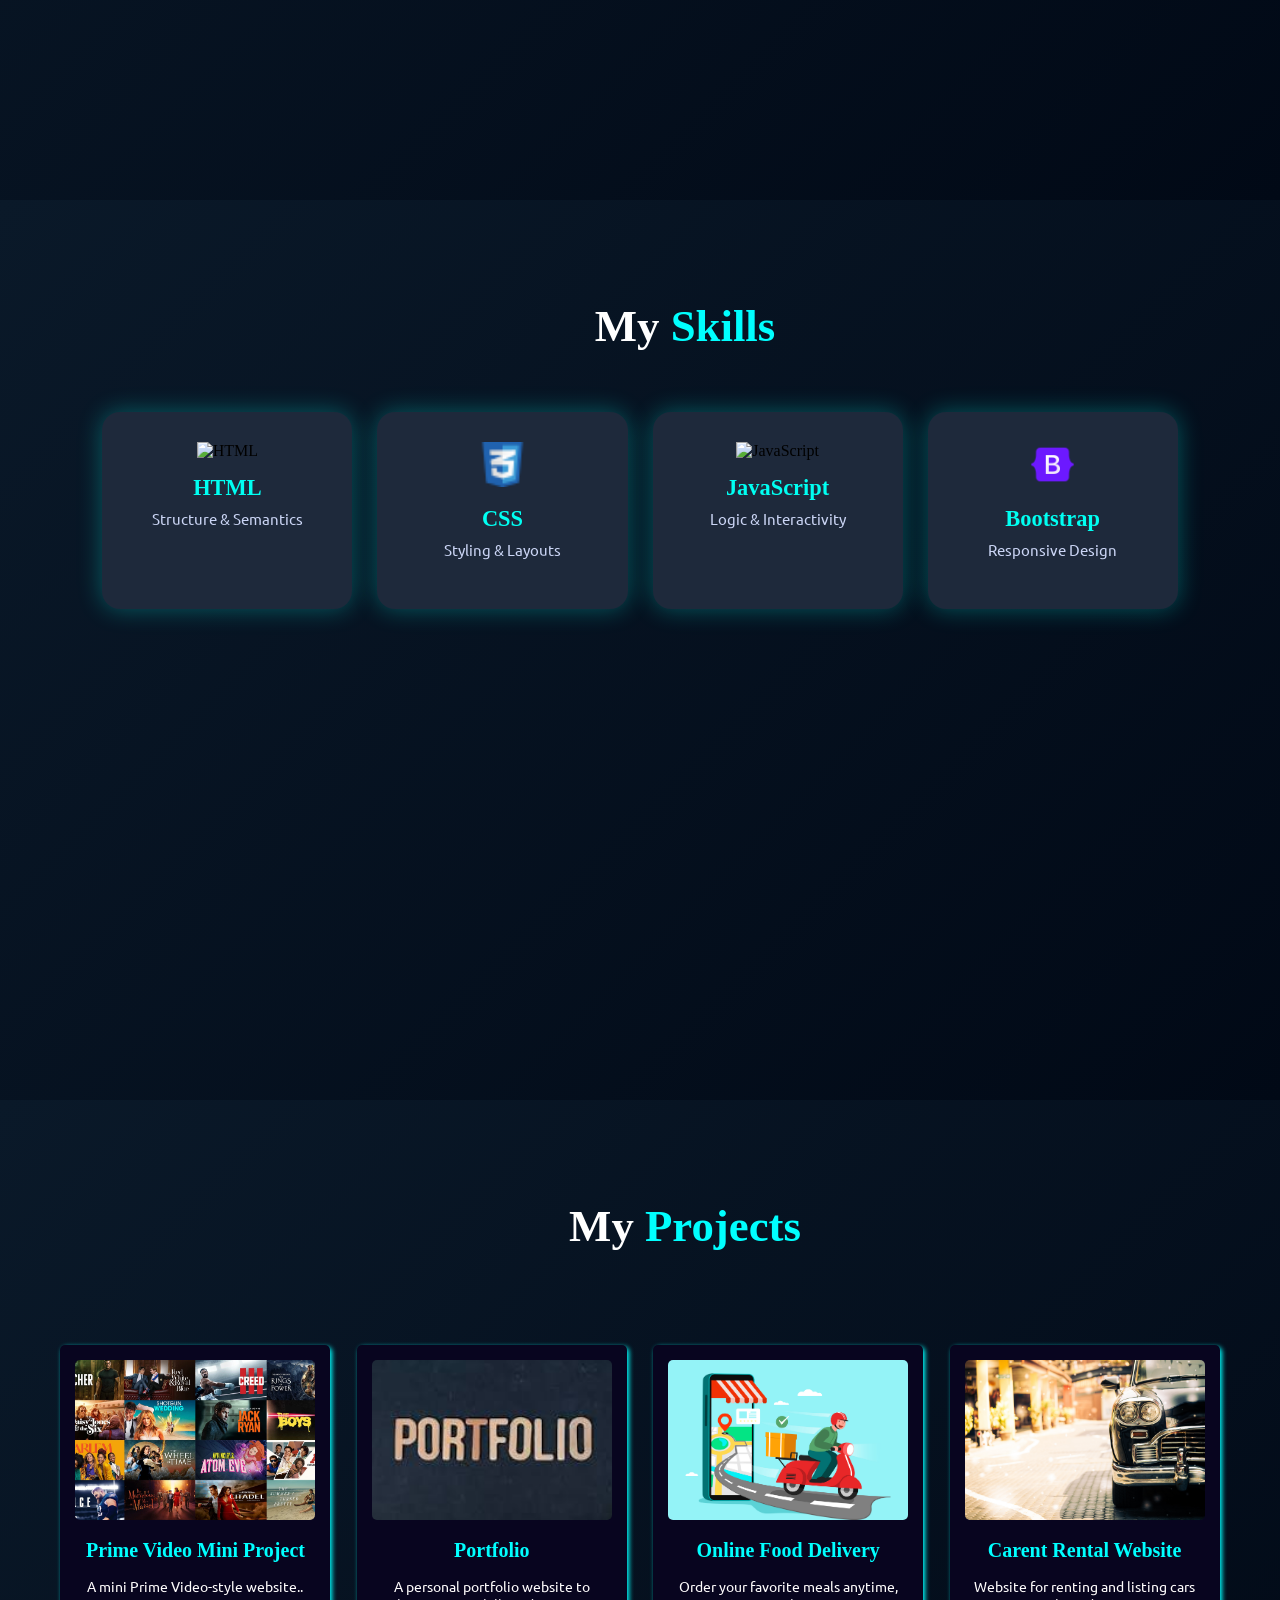
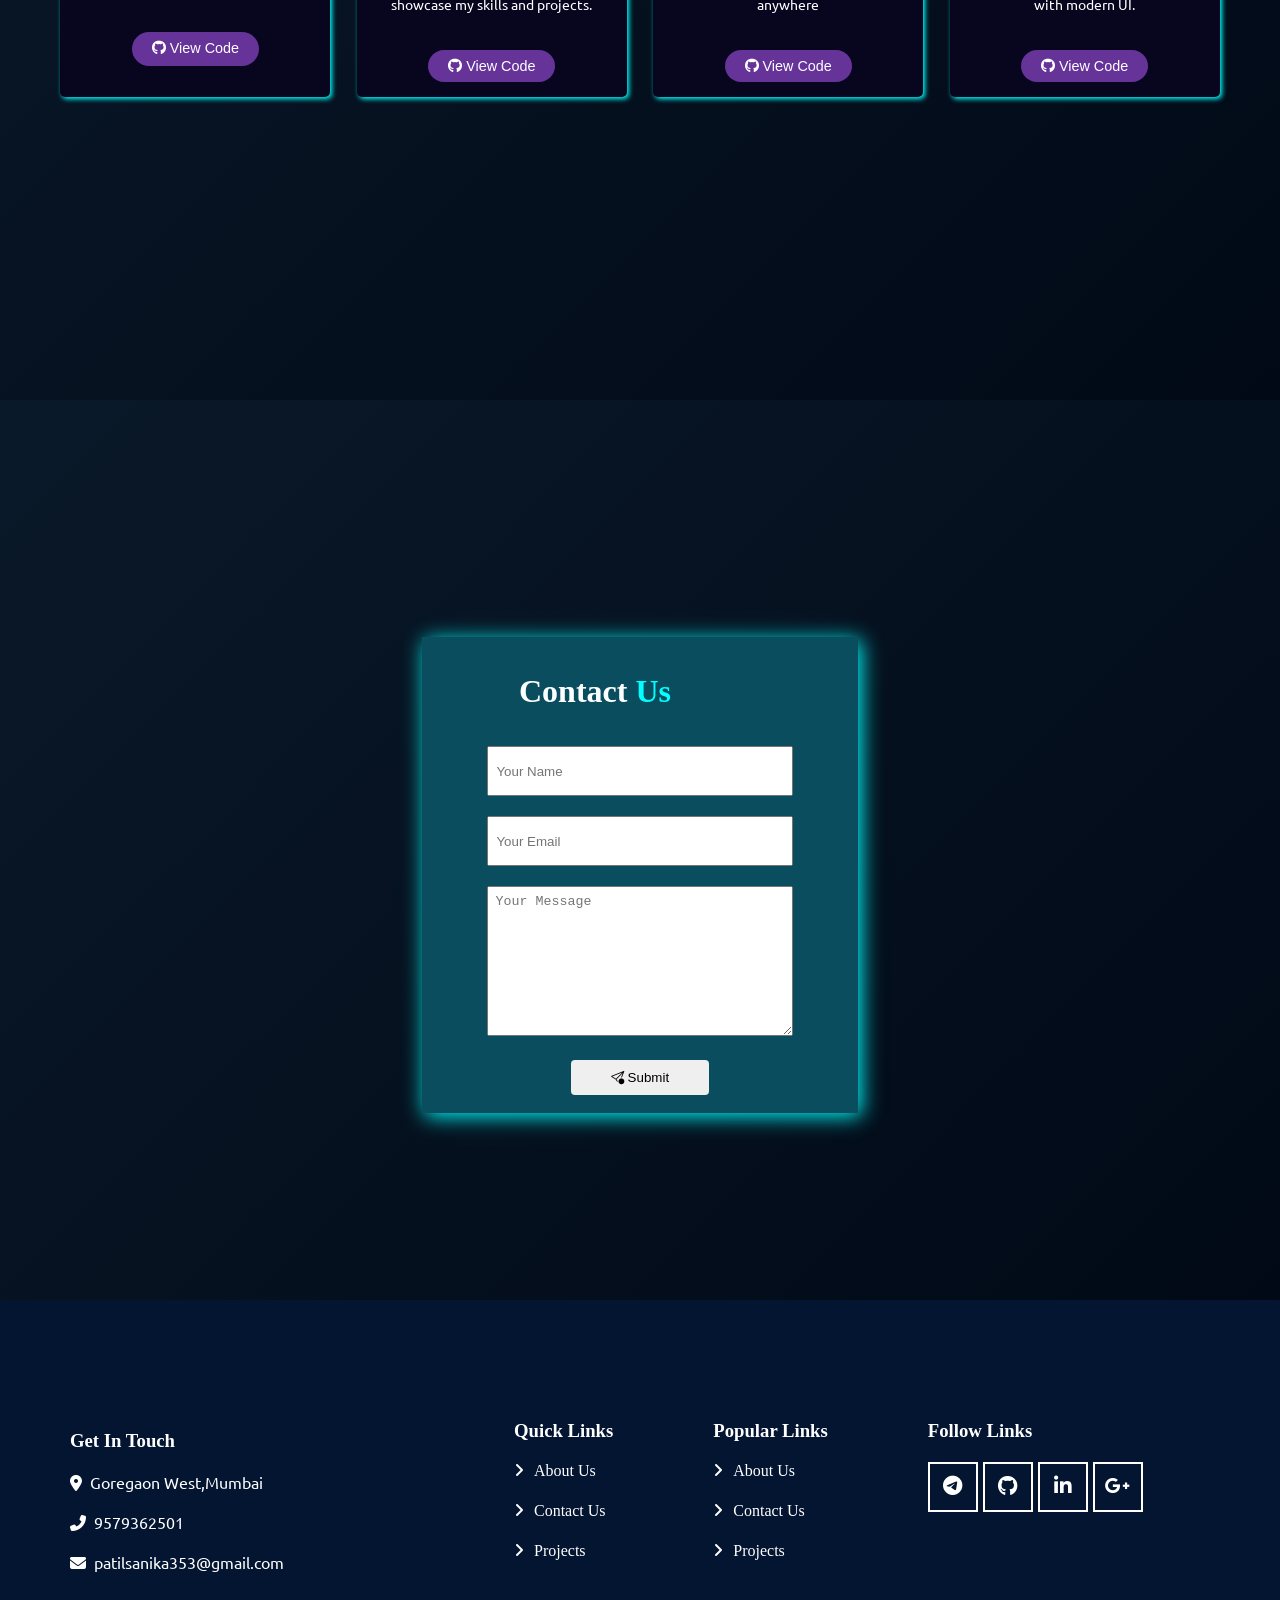
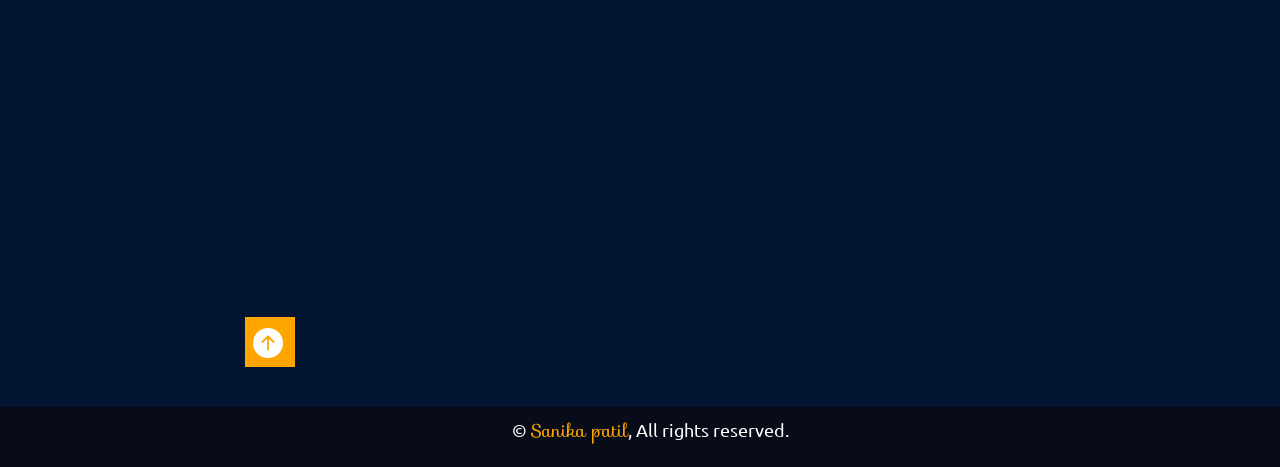
==== commit bee3b4cb: "changes added" ====
--- a/html/index.html
+++ b/html/index.html
@@ -13,7 +13,7 @@
     <link rel="stylesheet" href="https://fonts.googleapis.com/css?family=Sofia&effect=fire" >
     <link rel="stylesheet" href="https://cdn.jsdelivr.net/npm/bootstrap-icons@1.11.3/font/bootstrap-icons.css">
     <link rel="stylesheet" href="https://cdnjs.cloudflare.com/ajax/libs/font-awesome/6.5.0/css/all.min.css">
-
+<link href="https://fonts.googleapis.com/css2?family=Poppins:wght@300;400;500;600&display=swap" rel="stylesheet">
     <!-- CSS and Icon -->
     <link rel="stylesheet" href="../CSS/style.css" >
     <link rel="icon" type="image/png" href="../IMG/favicon.png" >
@@ -31,121 +31,95 @@
     <li><a href="#project">Projects</a></li>
     <li><a href="#contact">Contact</a></li>
   </ul>
-
-  <div class="menu-icon" onclick="toggleMenu()"></div>
+  <button id="themeToggle">🌙</button>
+
+  <div class="hamburger" id="hamburger">
+      <span></span>
+      <span></span>
+      <span></span>
+    </div>
 </nav>
 
 
     <!-- Section 1: Home -->
     <div class="my_section1" id="home">
       <div class="leftsection" class="box">
-        <h1>Hi, I'm Sanika Mahadev Patil</h1>
-        <h2>Web Developer | Designer | Learner</h2>
-        <h3 class="home_heading">
-          I create responsive and user-friendly websites using <br>
-          HTML, CSS, and JavaScript, and modern frameworks.
-        </h3>
-        <a href="../IMG/Sanika Resume.pdf" class="btn1" download>Download Resume</a>
-        
-         <a href="#contact" class="btn2">Hire me</a>
+        <h1 class="myheader">Hi, I'm <span style="color: aqua;">Sanika Mahadev Patil</span></h1>
+        <h1 class="home_heading"><span style="color: aqua;">Full Stack</span> Developer
+        </h1>
+        <a href="../IMG/Sanika_Patil CV_FSD (1).pdf" class="btn1" download>Download Resume</a>
+        <ul id="social-media" >
+      <li><a href="https://github.com/SanikaPatilHub" target="_blank"><i class="fab fa-github icon"></i></a></li>
+      <li><a href="https://www.linkedin.com/in/sanikapatilin?lipi=urn%3Ali%3Apage%3Ad_flagship3_profile_view_base_contact_details%3BYReob8YsR4%2BmDK2g1QpLkg%3D%3D" target="_blank"><i class="fab fa-linkedin-in icon" ></i></a></li>
+      
+    </ul>
        
       </div>
       <div class="rightsection">
-        <img src="../IMG/abou1.png" alt="Profile" height="600" width="600" style="padding-top: 20vh;">
+        <img src="../IMG/hand-touching-digital-screen-with-data-visualization.jpg" alt="Profile" height="300" width="300" class="img1">
       </div>
     </div>
 
     <!-- Section 2: About -->
     <div class="my_section2" id="About" class="box">
       <div class="leftsection2">
-        <img src="../IMG/portfolio.jpg" height="350" width="350" alt="Profile photo" style="border-radius: 50%;">
+        <img src="../IMG/WhatsApp Image 2025-12-26 at 11.13.47 AM.jpeg" height="350" width="350" alt="Profile photo" style="border-radius: 50%;"  class="img2">
       </div>
       <div class="rightsection2">
-        <h1>About Me</h1>
+        <h1 class="header">About <span style="color: aqua;">Me</span></h1>
+        <h3 class="abouthead">Full Stack Develper !!</h3>
+
         <p class="about">
-          I’m Sanika Mahadev Patil, a passionate web developer with a background in Computer Science.
-          I enjoy creating responsive, user-friendly, and visually appealing websites using HTML, CSS,
-          JavaScript, and React. I’m always eager to learn new technologies and challenge myself to
-          build something creative and meaningful.
+        I am a full stack developer with hands-on experience in React, Node.js, Express, and MongoDB. I enjoy building responsive, user-friendly applications and working across both frontend and backend. Problem-solving motivates me, as I like turning challenges into effective solutions through code.
+        <br>
+
+       I focus on writing clean, maintainable, and scalable code. As a fresher, I am eager to learn and adapt to new technologies. I look forward to contributing my skills to a collaborative and innovative development team.
+
         </p>
-        <ul>
-          <li><strong>Name:</strong> Sanika Patil</li>
-          <li><strong>Date Of Birth:</strong> 3 June 2004</li>
-          <li><strong>Address:</strong> J/2 107 Best Officers Quarters, near Gajanan Maharaj Marg, Goregaon West</li>
-          <li><strong>Qualification:</strong> B.Sc. in Computer Science</li>
-          <li><strong>Email:</strong> patilsanika353@gmail.com</li>
-          <li><strong>Phone:</strong> +91 9579362501</li>
-        </ul>
+       
       </div>
     </div>
 
     <!-- Section 3: Skills -->
-    <div class="my_section3" id="skills" style="padding-top:50px;" class="box">
-      <h1 class="heading">My Skills</h1>
-
-      <!-- Skills section -->
-      <div class="progress-flex">
-        <div class="left2">
-          <div class="progress_section">
-            <h4 class="bar_heading">
-              <img src="../IMG/icons8-html-48.png" alt="HTML icon" height="20" width="20">&nbsp;HTML
-            </h4>
-            <div class="progress_bar">
-              <span data-width="50%"></span>
-            </div>
-
-            <h4 class="bar_heading">
-              <img src="../IMG/icons8-css-24.png" alt="CSS icon" height="20" width="20">&nbsp;CSS
-            </h4>
-            <div class="progress_bar">
-              <span data-width="80%"></span>
-            </div>
-          </div>
-        </div>
-
-        <div class="right2">
-          <div class="progress_section">
-            <h4 class="bar_heading">
-              <img src="../IMG/java-script.png" alt="JavaScript icon" height="20" width="20" >&nbsp;JAVASCRIPT
-            </h4>
-            <div class="progress_bar">
-              <span data-width="70%" class="boot"></span>
-            </div>
-
-            <h4 class="bar_heading">
-              <img src="../IMG/icons8-bootstrap-48.png" alt="Bootstrap icon" height="20" width="20">&nbsp;BOOTSTRAP
-            </h4>
-            <div class="progress_bar">
-              <span data-width="80%"></span>
-            </div>
-          </div>
-        </div>
-      </div>
-
-      <!-- Certificates below skills -->
-      <!-- Section 4: Projects -->
-   
-  <h1 class="certification-title">Certifications</h1>
-  <div class="certificate-container">
-    <div class="certificate-card" class="box">
-      <img src="../IMG/java_certificate1.jpg" alt="Prime video" class="java_img">
-      <h3 class="project_heading">Java Certification</h3>
-      <button class="view-btn2"><a href="../IMG/java_certificate.jpg" style="color: white; text-decoration: none;"> View</button></a>
-    </div>
-
-    <div class="certificate-card">
-      <img src="../IMG/c_Programming.jpg" alt="Prime video">
-      <h3 class="project_heading">C and c++ Programming</h3>
-      <button class="view-btn2"><a href="../IMG/c_Programming.jpg" style="color: white; text-decoration: none;"> View</button></a>
-    </div>
+    
+ <div class="my_section3" id="skills">
+
+  <h1 class="heading">My <span style="color: aqua;">Skills</span></h1>
+
+  <!-- SKILLS ROW -->
+  <div class="skills-row">
+
+    <div class="skill-box">
+      <img src="../IMG/icons8-html-48.png" alt="HTML">
+      <h3>HTML</h3>
+      <p>Structure & Semantics</p>
+    </div>
+
+    <div class="skill-box">
+      <img src="../IMG/icons8-css-24.png" alt="CSS">
+      <h3>CSS</h3>
+      <p>Styling & Layouts</p>
+    </div>
+
+    <div class="skill-box">
+      <img src="../IMG/java-script.png" alt="JavaScript">
+      <h3>JavaScript</h3>
+      <p>Logic & Interactivity</p>
+    </div>
+
+    <div class="skill-box">
+      <img src="../IMG/icons8-bootstrap-48.png" alt="Bootstrap">
+      <h3>Bootstrap</h3>
+      <p>Responsive Design</p>
+    </div>
+
+  </div>
+</div>   
+
+    <!-- Section 4: Projects -->
      
-        </div>
-      </div>
-    </div>
-
-    <!-- Section 4: Projects -->
     <section class="project-section" id="project" class="box">
-  <h1 class="section-title">My Projects</h1>
+  <h1 class="section-title">My <span style="color: aqua;">Projects</span></h1>
   <div class="project-container wow fadeInUp" data-wow-delay="0.1s">
     
     <div class="project-card">
@@ -154,28 +128,33 @@
       <p>A mini Prime Video-style website..</p>
     
        <button class="view-btn"><i class="fa-brands fa-github icon" id="prime"></i>
-        <a href="../../Prime-video-mini-boot-css-htm/html/index.html" style="color: white; text-decoration: none;"> 
-          View Code</button></a> 
-    </div>
-
-    <div class="project-card">
-      <img src="../IMG/port_card.avif" alt="LOZAN Ecommerce Web">
-      <h3 class="project_heading">portfolio</h3>
+        <a href="https://github.com/SanikaPatilHub/Prime_Video" style="color: white; text-decoration: none;" target="_blank"> 
+           View Code</button></a> 
+    </div>
+
+    <div class="project-card">
+      <img src="../IMG/portfolio1.jpg" alt="LOZAN Ecommerce Web">
+      <h3 class="project_heading">Portfolio</h3>
       <p>
 A personal portfolio website to showcase my skills and projects.</p>
-      <button class="view-btn"><i class="fa-brands fa-github icon"></i><a href="../html/index.html" style="color: white; text-decoration: none;"> View Code</button></a>
-    </div>
-
-    <div class="project-card">
-      <img src="../IMG/movie_card.jpg" alt="HOMEY Furniture app">
-      <h3 class="project_heading">HOMEY Furniture app</h3>
-      <p>Luxury furniture web catalog & shopping interface.</p>
-      <button class="view-btn"><i class="fa-brands fa-github icon"></i> View Code</button>
-    </div>
-
-    <div class="project-card">
-      <img src="../IMG/movie_card.jpg" alt="CARENT Rental Website">
-      <h3 class="project_heading">CARENT Rental Website</h3>
+      <button class="view-btn"><i class="fa-brands fa-github icon"></i><a href="https://github.com/SanikaPatilHub/personal_portfolio" 
+        target="_blank
+        " style="color: white; text-decoration: none;"> View Code</button></a>
+    </div>
+
+    <div class="project-card">
+      <img src="../IMG/Online_Shoping_29.jpg" alt="HOMEY Furniture app">
+      <h3 class="project_heading">Online Food Delivery</h3>
+      <p>Order your favorite meals anytime, anywhere</p>
+      <button class="view-btn"><i class="fa-brands fa-github icon"></i> <a href="https://github.com/SanikaPatilHub/FoodDelivery"
+        target="_blank
+        " style="color: white; text-decoration: none;"
+        >View Code</button></a>
+    </div>
+
+    <div class="project-card">
+      <img src="../IMG/old-car-cobblestone-street.jpg" alt="CARENT Rental Website">
+      <h3 class="project_heading">Carent Rental Website</h3>
       <p>Website for renting and listing cars with modern UI.</p>
       <button class="view-btn"><i class="fa-brands fa-github icon"></i> View Code</button>
     </div>
@@ -185,13 +164,11 @@
 
     <!-- Section 5: Contact -->
     <div class="my_section5" id="contact" class="box">
-  <div class="leftsection3">
-    <img src="../IMG/contact_us1.png" alt="Contact Image" class="image_contact">
-  </div>
+  
 
   <div class="rightsection3">
     <div class="form_section">
-    <h1 class="contact1">Contact Us</h1>
+    <h1 class="contact1">Contact <span style="color: aqua;">Us</span></h1>
 
     <form form id="contact-form">
       <input type="text" name="name" id="name1" placeholder="Your Name"><br>
@@ -205,12 +182,7 @@
 
     <br>
 
-    <ul id="social-media" >
-      <li><a href="#"><i class="fab fa-telegram icon"></i></a></li>
-      <li><a href="#"><i class="fab fa-github icon"></i></a></li>
-      <li><a href="#"><i class="fab fa-linkedin-in icon"></i></a></li>
-      <li><a href="#"><i class="fab fa-google-plus-g icon"></i></a></li>
-    </ul>
+    
   </div>
   </div>
 </div>
@@ -224,29 +196,29 @@
                   
                     <p><i class="fa-solid fa-location-dot"style="margin-right: 0.5em; "></i>Goregaon West,Mumbai</p>
                     <p><i class="fa fa-phone-alt" style="margin-right: 0.5em; "></i>9579362501</p>
-                    <p><i class="fa fa-envelope " style="margin-right: 0.5em; "></i>info@example.com</p>
+                    <p><i class="fa fa-envelope " style="margin-right: 0.5em; "></i>patilsanika353@gmail.com</p>
    
   </div>
   <div class="column2">
      <h3 class="footer_head">Quick Links</h3>
-                    <a href="" class="footer-link" href="">About Us</a><br>
-                    <a href="" class="footer-link" href="">Contact Us</a><br>
-                    <a href="" class="footer-link" href="">Projects</a><br>
+                    <a href="#About" class="footer-link" href="">About Us</a><br>
+                    <a href="#contact" class="footer-link" href="">Contact Us</a><br>
+                    <a href="#project" class="footer-link" href="">Projects</a><br>
                    
   </div>
    <div class="column3">
      <h3 class="footer_head">Popular Links</h3>
-                    <a href="" class="footer-link" href="">About Us</a><br>
-                    <a href="" class="footer-link" href="">Contact Us</a><br>
-                    <a href="" class="footer-link" href="">Projects</a><br>
+                    <a href="#About" class="footer-link" href="">About Us</a><br>
+                    <a href="#contact" class="footer-link" href="">Contact Us</a><br>
+                    <a href="#project" class="footer-link" href="">Projects</a><br>
                     
   </div>
   <div class="column4">
     <h3 class="footer_head">Follow Links</h3>
     <ul id="footer-media">
       <li><a href="#"><i class="fab fa-telegram icon"></i></a></li>
-      <li><a href="#"><i class="fab fa-github icon"></i></a></li>
-      <li><a href="#"><i class="fab fa-linkedin-in icon"></i></a></li>
+      <li><a href="https://github.com/SanikaPatilHub" target="_blank"><i class="fab fa-github icon"></i></a></li>
+      <li><a href="https://www.linkedin.com/in/sanikapatilin?lipi=urn%3Ali%3Apage%3Ad_flagship3_profile_view_base_contact_details%3BYReob8YsR4%2BmDK2g1QpLkg%3D%3D" target="_blank"><i class="fab fa-linkedin-in icon" target="_blank"></i></a></li>
       <li><a href="#"><i class="fab fa-google-plus-g icon"></i></a></li>
     </ul>
   </div>
--- a/CSS/style.css
+++ b/CSS/style.css
@@ -13,7 +13,6 @@
   max-width: 100%;
 }
 .box {
-  opacity: 0;
   transform: translateY(100px);
 }
 
@@ -25,7 +24,6 @@
 #contact:target 
 {
   animation: fadeInUp 3s ease backwards;
-  
  scroll-margin-top: 80px; 
 }
 @keyframes fadeInUp {
@@ -40,7 +38,7 @@
 }
 /* Navbar Start */
 nav {
-  background-color: rgb(44, 19, 114);
+  background-color: rgb(9, 1, 29);
   color: rgb(180, 170, 170);
   display: flex;
   justify-content: space-between;
@@ -60,7 +58,7 @@
   justify-content: center;
   align-items: center;
   gap: 25px;
- padding-right: 50PX;
+  padding-right: 50px;
 }
 nav ul li {
   list-style: none;
@@ -69,9 +67,10 @@
   text-decoration: none;
   color: white;
   padding: 10px;
+  font-size: 1.2em;
 }
 nav ul li a:hover {
-  color: orange;
+  color: #0febe0;
   border-style: solid;
   cursor: pointer;
 }
@@ -87,41 +86,27 @@
   background-image: url("https://cdn-icons-png.flaticon.com/512/1828/1828859.png");
   background-size: cover;
   cursor: pointer;
-  display: none; /* hidden on desktop */
-}
-
-/* Navbar End */
-/* Responsive  navbar*/
-@media (max-width: 992px) {
-  nav ul {
-    flex-direction: column;
-    position: absolute;
-    top: 70px;
-    right: 0;
-    height: auto;
-    overflow: hidden;
-    background: orange;
-    gap: 20px;
-    transition: height 0.4s ease; /* ✅ FIXED */
-  }
-  .menu-icon {
-    display: block;
-    cursor: pointer;
-  }
-  .menu-icon span {
-    background-color: white;
-  }
-  /* MENU CLICK */
-  nav ul.active {
-    height: 250px;
-    padding-top: 20px;
-  }
-  @media (max-width: 768px) {
-    nav ul {
-      height: 0;
-    }
-  }
-}
+  display: none;
+}
+
+.hamburger {
+display: none;
+  flex-direction: column;
+  cursor: pointer;
+ 
+  color: white;
+}
+.hamburger span:hover{
+  background-color: pink;
+}
+
+.hamburger span {
+  width:40px;
+  height: 3px;
+  background: white;
+  margin: 4px 0;
+}
+
 /* Section 1 Home */
 .my_section1 {
   display: flex;
@@ -131,8 +116,7 @@
   background-repeat: no-repeat;
   height: 100vh;
   overflow: hidden;
-  background-color: #091035;
-  /* background-image: url(../IMG/abstract-luxury-gradient-blue-background-smooth-dark-blue-with-black-vignette-studio-banner_1258-52393.jpg); */
+  background: linear-gradient(135deg, #0a1929 0%, #010916 100%);
 }
 .leftsection {
   width: 50%;
@@ -157,12 +141,14 @@
   padding-top: 5vh;
   padding-bottom: 4vh;
   margin-bottom: 30px;
+  text-shadow: 2px 2px 20px rgb(49, 119, 124);
 }
 p {
   font-family: "Ubuntu", sans-serif !important;
   padding-bottom: 20px;
 }
-/* Button Animation download resume and Hire me */
+
+/* Button Animation */
 @keyframes fade {
   0% {
     background-color: rgb(45, 45, 238);
@@ -177,101 +163,41 @@
     opacity: 1;
   }
 }
-.btn1,
-.btn2 {
-  animation: fade 3s ease-in-out infinite;
+.btn1{
   margin-left: 10vh;
-  margin-top: 6vh;
+  margin-top: 7vh;
   padding: 20px 40px;
   border: none;
-  color: white;
+  color: black;
+  font-size: 15px bold;
   text-decoration: none;
-  transition: 0.3s;
-  border-radius: 5px;
+  border-radius: 20px;
   cursor: pointer;
   gap: 5px;
-  
-}
-
-.btn1 {
+  box-shadow: 3px 3px 10px white;
   background-color: #63e6f5;
 }
 
 .btn2 {
   background-color: #76e1ec;
-  
-}
-
-.btn1:hover,
-.btn2:hover {
-  background-color: orange;
-  animation: bounce 2s ease infinite;
-}
-/* End Button Animation download resume and Hire me */
-/* Responsive Section 1 */
-@media screen and (max-width: 992px) {
-  .my_section1 {
-    flex-direction: column;
-    height: auto; /* Remove fixed height */
-
-    text-align: center;
-    justify-content: center;
-    align-items: center;
-    padding-bottom: 10px;
-    padding-top: 0;
-    align-self: center;
-  }
-  .rightsection .leftsection {
-    width: 100%; /* Full width */
-    padding: 20px;
-  }
-}
-
-/* look on small phones */
-@media (max-width: 576px) {
-  .leftsection {
-    width: 100%;
-    padding-top: 60px;
-  }
-
-  h1 {
-    padding: 0;
-    margin-top: 20px;
-    font-size: 24px;
-  }
-
-  h2 {
-    padding: 0;
-    margin-top: 10px;
-    font-size: 20px;
-  }
-
-  .home_heading {
-    padding: 0;
-    margin-top: 15px;
-    font-size: 18px;
-  }
-
-  p {
-    padding: 0 20px;
-    font-size: 14px;
-  }
-  .btn1,
-  .btn2 {
-    margin-left: 0;
-    margin-top: 20px;
-    padding: 12px 20px;
-    width: 70%; /* full width button look */
-    font-size: 16px;
-  }
-
-  /* Put buttons vertically on mobile */
-  .btn1 + .btn2 {
-    margin-top: 15px;
-    justify-content: center;
-  }
-}
-/* Responsive Section 1 end*/
+  margin-left: 10vh;
+  margin-top: 7vh;
+  padding: 20px 40px;
+  border: none;
+  color: black;
+  font-size: 15px bold;
+  text-decoration: none;
+  border-radius: 20px;
+  cursor: pointer;
+  gap: 5px;
+  box-shadow: 3px 3px 10px white;
+}
+
+.btn1:hover {
+  background-color: rgb(0, 255, 179);
+  box-shadow: 2px 2px 10px white;
+}
+
 /* Section 2 About */
 .my_section2 {
   background-size: cover;
@@ -280,7 +206,7 @@
   height: 100vh;
   display: flex;
   overflow: hidden;
-  background-color: #091035;
+  background: linear-gradient(135deg, #0a1929 0%, #010916 100%);
   padding-top: 10vh;
 }
 .leftsection2 {
@@ -292,236 +218,134 @@
   width: 50%;
 }
 .rightsection2 h1 {
-  /* color: rgb(8, 53, 78); */
   color: white;
   margin-bottom: 20px;
   padding-top: 50px;
   padding-left: 20px;
 }
-
+.img2{
+  box-shadow: 0 0 30px rgb(0, 255, 242);
+  margin-left: 30px;
+  margin-top: 40px;
+}
 .rightsection2 li {
   padding-bottom: 20px;
   color: white;
 }
 .about {
-  color: white;
-  padding-bottom: 40px;
-  /* font-family: "Font Awesome"; */
-  font-family: "Times New Roman", Times, serif;
-}
-
-/* Section 2 About End*/
-
-/* Responsive Section 2 */
-@media (max-width: 992px) {
-  .my_section2 {
-    flex-direction: column; /* Image top, text bottom */
-    height: auto; /* Remove fixed height */
-    padding-top: 5vh;
-    padding-bottom: 5vh;
-    text-align: center;
-  }
-  .leftsection2,
-  .rightsection2 {
-    width: 100%; /* Full width */
-    padding: 20px;
-  }
-  .rightsection2 h1 {
-    padding-left: 0;
-    padding-top: 20px;
-  }
-}
-
-/* look on small phones */
-@media (max-width: 576px) {
-  .my_section2 {
-    padding: 20px;
-  }
-
-  .rightsection2 h1 {
-    font-size: 24px;
-  }
-
-  .rightsection2 li {
-    font-size: 16px;
-    padding-bottom: 12px;
-  }
-
-  .about {
-    font-size: 14px;
-    padding-bottom: 20px;
-  }
-}
-/* Responsive Section 2 end*/
+  font-family: 'Poppins', sans-serif;
+  font-size: 19px;
+  line-height: 1.8;
+  color: #e0e0e0; 
+}
+.abouthead{
+  color: white;
+  padding-bottom: 20px;
+  font-weight: 800;
+}
+.header{
+  display: flex;
+  gap: 10px;
+  font-size: 2.8rem;
+  padding-left: 0;
+}
 
 /* SECTION 3 Skills */
-/* ============================
-   SECTION 3 – SKILLS
-============================= */
 .my_section3 {
-  min-height: 100vh;          /* Fix extra empty space */
+  padding: 60px 8%;
+  background: linear-gradient(135deg, #0a1929 0%, #010916 100%);
+  padding-top: 0;
+  min-height: 100vh;
+}
+.heading {
+  top: 0;
+  text-align: center;
+  font-size: 2.8rem;
+  color: #ffffff;
+  padding-bottom: 60px;
+  padding-top: 100px;
+}
+
+.skills-row {
   display: flex;
-  background-color: #091035;
-  flex-direction: column;
-  padding-left: 10vh;
-  gap: 10px;
-}
-
-.my_section3 h1 {
-  color: white;
-  text-align: center;          /* Center heading */
-  padding-top: 6vh;
-  padding-bottom: 20px;
-  padding-right: 0; 
-}
-
-/* PROGRESS BAR START */
-.progress_section {
-  margin-bottom: 20px;
-}
-
-.progress_bar {
-  position: relative;
-  width: 500px;
-  height: 30px;
-  background-color: white;
-}
-
-.progress_bar span {
-  position: absolute;
-  top: 0;
-  height: 100%;
-  color: white;
-  font-weight: 800;
+  justify-content: space-between;
+  gap: 25px;
+  flex-wrap: wrap;
+}
+
+.skill-box {
+  flex: 1;
+  min-width: 200px;
+  background: #1e293b;
+  padding: 30px 20px;
+  border-radius: 18px;
   text-align: center;
-  font-size: 18px;
-  background:orange;
-  transition: width 0.5s linear;
-  padding-top: 5px;
-}
-
-.progress-flex {
-  display: flex;
-  flex-wrap: wrap;
-  gap: 20px;
-  justify-content: space-around;
-
-}
-
-.bar_heading {
-  padding-top: 15px;
-  padding-bottom: 5px;
-  color: white;
-}
-   /* CERTIFICATION SECTIOn */
-
-
-.certification-title {
-  padding-top: 3vh;
-  color: white;                /* Better visibility */
-  padding-bottom: 5px;
-  text-align: center;          /* Center title */
-}
-
-.certificate-container {
-  display: flex;
-  justify-content: center;
-  flex-wrap: wrap;
-  gap: 100px;
-}
-
-.certificate-card {
-  background: #e8d7f6;
-  border-radius: 10px;
-  width: 300px;
-  height: 200px;
-  text-align: center;
-  padding: 15px;
-  transition: transform 0.3s ease;
- 
-}
-
-.certificate-card:hover {
-  transform: translateY(-8px);
-}
-
-.certificate-card img {
-  width: 80%;
-  height: 100px;
-  object-fit: cover;
-  border-radius: 5px;
-}
-
-.certificate-card h3 {
-  font-size: 20px;
-  margin-bottom: 5px;
-  color: #222;
+  box-shadow: 0 0 25px rgba(0, 255, 242, 0.3);
+  transition: all 0.3s ease;
+}
+
+.skill-box:hover {
+  transform: translateY(-10px);
+  box-shadow: 0 0 40px rgba(0, 255, 242, 0.8);
+}
+
+.skill-box img {
+  width: 45px;
+  margin-bottom: 15px;
+}
+
+.skill-box h3 {
+  font-size: 1.4rem;
+  color: #00fff2;
+  margin-bottom: 8px;
+}
+
+.skill-box p {
+  font-size: 0.95rem;
+  color: #cbd5f5;
+}
+.project_heading {
+  margin: 15px 0;
+  color: #00fff2;
+  font-size: 1.2rem;
 }
 
 .view-btn2 {
-  background-color: #663399;
-  color: #fff;
+  background: linear-gradient(90deg, #00fff2, #00c6ff);
   border: none;
-  border-radius: 5px;
-  padding: 8px 20px;
-  font-size: 0.9rem;
+  padding: 10px 25px;
+  border-radius: 25px;
   cursor: pointer;
-  transition: background 0.3s;
-  margin-top: 2px;
-  text-decoration: none;
-  display: inline-block;   /* Center the button */
-  margin-left: auto;
-  margin-right: auto;
+  font-size: 0.95rem;
+  transition: 0.3s ease;
 }
 
 .view-btn2:hover {
-  background-color: orange;
-  animation: bounce 2s ease infinite;
-}
-
-/* PROGRESS BAR END */
-@media (max-width: 992px) {
-  .my_section3 {
-    height: auto;
-    flex-direction: column;
-    margin: 0;
-    padding: 0;
-  }
-  .my_section3 h1 {
-    flex-direction: row;
-    padding: 0;
-    text-align: center;
-    justify-content: center;
-    padding-bottom: 10px;
-    margin-left: 10px;
-    align-self: center;
-  }
-  .progress_bar {
-    flex-direction: row;
-  }
-}
-/* sECTION 3 Skills end */
-/* Project Section Start */
-/* PROJECT CARDS AND HOVER */
+  transform: scale(1.05);
+  box-shadow: 0 0 20px rgba(0, 255, 242, 0.8);
+}
+
+/* Project Section */
 .project-section {
   text-align: center;
- min-height: 100vh;
-  /* margin-bottom: 200px; */
-    background-color: #091035;
-    color: white;
+  min-height: 100vh;
+  background: linear-gradient(135deg, #0a1929 0%, #010916 100%);
+  color: white;
 }
 .section-title {
-  font-size: 2rem;
+  font-size: 2.8rem;
   margin-bottom: 20px;
-  /* color: #333; */
   color: white;
   padding-top: 100px;
   padding-bottom: 50px;
 }
+
 .project-container {
   display: flex;
   justify-content: center;
   flex-wrap: wrap;
+  gap: 20px;
+  padding: 20px;
 }
 .project-card img {
   width: 100%;
@@ -531,12 +355,12 @@
 }
 .project-card h3 {
   font-size: 20px;
-  color: #222;
+  color: aqua;
 }
 
 .project-card p {
   font-size: 0.9rem;
-  color: #555;
+  color: #fffdfd;
   margin: 8px 0 15px 0;
 }
 #prime {
@@ -558,17 +382,16 @@
   text-decoration: none;
   animation: bounce 2s ease infinite;
 }
-/* HOVER */
+
 .project-card {
-  background: #e8d7f6;
+  background: #08051f;
   border-radius: 5px;
-  box-shadow: 0 4px 10px rgba(0, 0, 0, 0.1);
   width: 270px;
   text-align: center;
   padding: 15px;
   display: inline-block;
-  margin-right: 20px;
   margin: 0.2rem;
+  box-shadow: 2px 2px 5px aqua;
 }
 
 .project-card:hover {
@@ -591,69 +414,41 @@
 
 .project-card:hover::after {
   height: 100%;
-  background: orange;
-}
-
-.project-card.project-container {
-  position: absolute;
-  width: 100%;
-  height: 0;
-  top: 0;
-  left: 0;
+  background-color: rgb(4, 36, 41);
+}
+
+/* Contact Section */
+.my_section5 {
+  min-height: 100vh;
+  background: linear-gradient(135deg, #0a1929 0%, #010916 100%);
   display: flex;
+  backdrop-filter: 2px;
+  justify-content: center;
   align-items: center;
-  justify-content: center;
-  overflow: hidden;
-  opacity: 0;
-  transition: 0.5s;
-}
-/* Project Section End*/
-@media screen and (max-width: 992px) {
-  .project-section {
-    height: auto;
-  }
-  .project-container {
-    height: auto;
-    flex-direction: row;
-    padding: 0;
-    margin: 0;
-  }
-}
-/* Contact Section Start */
-.my_section5 {
-  height: 100vh;
-  background: linear-gradient(rgba(22, 21, 21, 0.9), rgba(17, 16, 16, 0.9)), url(../IMG/contact_section.jpg) center center no-repeat;
-  display: flex;
- backdrop-filter: 2px;
-}
-
-.leftsection3 {
-  width: 60%;
-}
-
+  text-align: center;
+  padding: 40px 20px;
+}
 .image_contact {
   padding-top: 15vh;
   padding-left: 10vh;
 }
 
 .rightsection3 {
-  width: 60%;
+  width: 40%;
   padding: 30px;
-  text-align: center;
-  padding-right: 100px;
 }
 
 .contact1 {
   padding-top: 4vh;
   padding-bottom: 4vh;
-  color: rgb(8, 53, 78);
+  color: rgb(254, 255, 255);
   padding-right: 20vh;
+  font-size: 2em;
 }
 
 #name1,
 #email1,
 #message1 {
-  
   margin-bottom: 20px;
   padding: 7px;
   width: 70%;
@@ -661,7 +456,8 @@
 }
 .form_section{
   margin-top: 50px;
-  background-color:#F3BD00;
+  background-color: #0a4d5f;
+  box-shadow: 3px 3px 20px aqua;
 }
 #message1 {
   height: 150px;
@@ -669,36 +465,20 @@
 
 .contact_btn {
   padding: 10px 40px;
-  background-color: rgb(8, 53, 78);
-  color: white;
+  color: rgb(0, 0, 0);
   border: none;
   border-radius: 4px;
   animation: bounce 2s ease infinite;
-  /* margin-bottom: 30px; */
 }
 
 @keyframes bounce {
-  70% {
-    transform: translateY(0%);
-  }
-  80% {
-    transform: translateY(-15%);
-  }
-  90% {
-    transform: translateY(0%);
-  }
-  95% {
-    transform: translateY(-7%);
-  }
-  97% {
-    transform: translateY(0%);
-  }
-  99% {
-    transform: translateY(-3%);
-  }
-  100% {
-    transform: translateY(0);
-  }
+  70% { transform: translateY(0%); }
+  80% { transform: translateY(-15%); }
+  90% { transform: translateY(0%); }
+  95% { transform: translateY(-7%); }
+  97% { transform: translateY(0%); }
+  99% { transform: translateY(-3%); }
+  100% { transform: translateY(0); }
 }
 
 .contact_btn:hover {
@@ -708,31 +488,33 @@
   transform: rotateX(360deg);
 }
 
-/* sOCIAL MEDIS ICONS START */
+/* Social Media Icons */
 #social-media {
   display: flex;
   justify-content: center;
   align-items: center;
-  gap: 25px;
   list-style: none;
   margin: 0;
-   padding-bottom: 30px; 
+  padding-bottom: 30px; 
+  justify-content: left;
+  margin-left: 60px;
+  gap: 25px;
 }
 
 #social-media li a {
   width: 50px;
   height: 40px;
-  background-color: #fff;
   text-align: center;
   font-size: 20px;
   display: block;
   border-radius: 50%;
   overflow: hidden;
-  border: 3px solid #fff;
+  background-color: white;
   padding-top: 10px;
   transition: transform 0.3s ease;
   position: relative;
-  margin-top: 20px;
+  margin-top: 50px;
+  box-shadow: 2px 2px 10px white;
 }
 
 #social-media li a .icon {
@@ -761,10 +543,10 @@
 }
 
 #social-media li:nth-child(1) a::before {
-  background: #55acee;
+  background: rgb(4, 196, 196);
 }
 #social-media li:nth-child(2) a::before {
-  background: #55acee;
+  background: rgb(4, 196, 196);
 }
 #social-media li:nth-child(3) a::before {
   background: #0077b5;
@@ -772,38 +554,15 @@
 #social-media li:nth-child(4) a::before {
   background: #dd4b39;
 }
-/* Contact Section END */
-@media (max-width: 992px) {
-  .my_section5 {
-    flex-direction: column; /* Image top, text bottom */
-    height: auto; /* Remove fixed height */
-    padding-top: 5vh;
-    padding-bottom: 5vh;
-    text-align: center;
-  }
-  .leftsection3,
-  .rightsection3 {
-    width: 100%; /* Full width */
-    padding: 20px;
-  }
-  .rightsection2 h1 {
-    padding-left: 0;
-    padding-top: 20px;
-  }
-}
-
-/* look on small phones */
-@media (max-width: 576px) {
-  .my_section5 {
-    padding: 20px;
-  }
-}
-/* FOOTER SECTION START */
+
+/* Footer Section */
 .footer {
-  height: 50vh;
-  background-color: #0b2c5f;
+  min-height: 50vh;
+  background-color: #031530;
   color: #ffffff;
   display: flex;
+  flex-wrap: wrap;
+  padding: 40px 20px;
 }
 .column {
   width: 40%;
@@ -916,18 +675,11 @@
   top: 0;
 }
 
-#footer-media li:nth-child(1) a::before {
-  background: white;
-}
-#footer-media li:nth-child(2) a::before {
-  background: white;
-}
-#footer-media li:nth-child(3) a::before {
-  background: white;
-}
-#footer-media li:nth-child(4) a::before {
-  background: white;
-}
+#footer-media li:nth-child(1) a::before { background: white; }
+#footer-media li:nth-child(2) a::before { background: white; }
+#footer-media li:nth-child(3) a::before { background: white; }
+#footer-media li:nth-child(4) a::before { background: white; }
+
 .back {
   padding-top: 35vh;
   padding-left: 25vh;
@@ -948,53 +700,548 @@
 .icon1:hover {
   color: black;
 }
+
+.copy {
+  height: 60px;
+  background-color: #070c18;
+  font-family: "Font Awesome 5 Free";
+  color: white;
+  padding-left: 40%;
+  padding-top: 10px;
+  font-size: large;
+}
+.myheader{
+  font-size: 2.5em;
+}
+
+.name {
+  font-family: "sofia", sans-serif;
+}
+.img1 {
+  margin-top: 25vh;
+  border-radius: 50%;
+  box-shadow: 0 0 30px rgb(0, 255, 242);
+  margin-right: 50px;
+  animation: pulse 2.5s infinite;
+}
+
+@keyframes pulse {
+  0% {
+    transform: scale(1);
+    box-shadow: 0 0 20px rgb(0, 255, 242);
+  }
+  50% {
+    transform: scale(1.08);
+    box-shadow: 0 0 50px rgb(0, 255, 242);
+  }
+  100% {
+    transform: scale(1);
+    box-shadow: 0 0 20px rgb(0, 255, 242);
+  }
+}  
+
+/* ========== RESPONSIVE DESIGN ========== */
+
+/* Tablet and Below (992px) */
 @media (max-width: 992px) {
+  nav {
+    padding: 0 15px;
+  }
+  
+  nav ul {
+    flex-direction: column;
+    position: absolute;
+    top: 70px;
+    right: 0;
+    height: 0;
+    overflow: hidden;
+    background: orange;
+    gap: 20px;
+    transition: height 0.4s ease;
+    padding-right: 0;
+    width: 220px;
+  }
+  
+  .menu-icon,
+  .hamburger {
+    display: flex;
+  }
+  
+  nav ul.active,
+  #menuList.active {
+    height: 250px;
+    padding-top: 20px;
+    display: flex;
+    width:100%;
+  }
+
+  .my_section1 {
+    flex-direction: column;
+    height: auto;
+    text-align: center;
+    justify-content: center;
+    align-items: center;
+    padding: 80px 20px 20px;
+  }
+  
+  .leftsection,
+  .rightsection {
+    width: 100%;
+    padding: 20px;
+  }
+
+  h1 {
+    padding-left: 5vh;
+    font-size: 2rem;
+  }
+
+  h2 {
+    padding-left: 6vh;
+    font-size: 1.5rem;
+  }
+
+  .home_heading {
+    padding-left: 5vh;
+    font-size: 2.6em;
+  }
+
+  .btn1,
+  .btn2 {
+    margin-left: 0;
+    margin: 20px auto;
+    width: 70%;
+  }
+
+  .img1 {
+    margin-right: 0;
+    margin-top: 10vh;
+    max-width: 300px;
+    margin-left: auto;
+    margin-right: auto;
+    display: block;
+  }
+
+  /* Section 2 */
+  .my_section2 {
+    flex-direction: column;
+    height: auto;
+    padding: 5vh 20px;
+    text-align: center;
+  }
+  
+  .leftsection2,
+  .rightsection2 {
+    width: 100%;
+    padding: 20px;
+  }
+  
+  .rightsection2 h1 {
+    padding-left: 0;
+    padding-top: 20px;
+  }
+
+  .img2 {
+    margin-left: auto;
+    margin-right: auto;
+    max-width: 100%;
+    display: block;
+  }
+
+  /* Section 3 */
+  .my_section3 {
+    height: auto;
+    padding: 40px 20px;
+  }
+
+  .heading {
+    font-size: 2rem;
+    padding-top: 80px;
+  }
+
+  .skills-row {
+    justify-content: center;
+  }
+
+  /* Projects */
+  .project-section {
+    height: auto;
+  }
+  
+  .project-container {
+    height: auto;
+    padding: 20px;
+  }
+
+  /* Contact */
+  .my_section5 {
+    flex-direction: column;
+    height: auto;
+    padding: 5vh 20px;
+  }
+  
+  .leftsection3,
+  .rightsection3 {
+    width: 100%;
+    padding: 20px;
+  }
+
+  .contact1 {
+    padding-right: 0;
+  }
+
+  #social-media {
+    margin-left: 0;
+    justify-content: center;
+  }
+
+  .image_contact {
+    padding-left: 0;
+  }
+
+  .form_section {
+    width: 100%;
+  }
+
+  #name1,
+  #email1,
+  #message1 {
+    width: 90%;
+  }
+
+  /* Footer */
   .footer {
-    flex-direction: column; /* Image top, text bottom */
-    height: auto; /* Remove fixed height */
-    padding-top: 5vh;
-    padding-bottom: 5vh;
+    flex-direction: column;
+    height: auto;
     text-align: center;
   }
+  
+  .column,
   .column1,
   .column2,
   .column3 {
-    text-align: center;
-    justify-content: center;
-    align-self: center;
-    align-items: center;
-    width: 100%; /* Full width */
+    width: 100%;
     padding: 20px;
-    padding: 0;
-    margin: 0;
-  }
-  .rightsection2 h1 {
-    padding-left: 0;
-    padding-top: 20px;
-  }
+    float: none;
+  }
+
+  .column2,
+  .column3 {
+    padding-left: 20px;
+  }
+
   .footer-link {
     text-align: center;
+  }
+
+  #footer-media {
     justify-content: center;
-  }
+    padding-left: 0;
+  }
+
+  .back {
+    padding-left: 0;
+    text-align: center;
+  }
+
+  .copy {
+    padding-left: 10%;
+    text-align: center;
+  }
+}
+
+/* Mobile (768px and below) */
+@media (max-width: 768px) {
+  nav ul,
+  #menuList {
+    position: absolute;
+    top: 70px;
+    right: 0;
+    background: #222;
+    width: 220px;
+    flex-direction: column;
+    display: none;
+  }
+
+  .my_section1 {
+    padding-top: 80px;
+  }
+
+  .img1 {
+    max-width: 250px;
+    margin-top: 5vh;
+  }
+
+  .leftsection2 {
+    order: 2;
+  }
+
+  .rightsection2 {
+    order: 1;
+  }
+}
+
+/* Small Mobile (576px and below) */
+@media (max-width: 576px) {
+  nav {
+    height: auto;
+    min-height: 70px;
+  }
+
+  .left {
+    font-size: 24px;
+  }
+
+  h1 {
+    padding: 0 20px;
+    margin-top: 20px;
+    font-size: 1.5rem;
+    text-align: center;
+  }
+
+  h2 {
+    padding: 0 20px;
+    margin-top: 10px;
+    font-size: 1.2rem;
+    text-align: center;
+  }
+
+  .home_heading {
+    padding: 0 20px;
+    margin-top: 15px;
+    font-size: 0.9rem;
+    text-align: center;
+  }
+
+  p {
+    padding: 0 20px;
+    font-size: 14px;
+  }
+
+  .btn1,
+  .btn2 {
+    margin-left: 0;
+    width: 80%;
+    display: block;
+    margin: 20px auto;
+    padding: 12px 20px;
+    font-size: 16px;
+  }
+
+  .img1 {
+    max-width: 200px;
+    margin: 20px auto;
+    display: block;
+  }
+
+  .img2 {
+    margin: 20px auto;
+    display: block;
+    max-width: 90%;
+  }
+
+  .my_section2 {
+    padding: 20px;
+  }
+
+  .rightsection2 h1 {
+    font-size: 24px;
+  }
+
+  .rightsection2 li {
+    font-size: 16px;
+    padding-bottom: 12px;
+  }
+
+  .about {
+    padding: 0 20px;
+    font-size: 16px;
+  }
+
+  .header {
+    flex-direction: column;
+    padding-left: 20px;
+  }
+
+  .heading {
+    font-size: 1.5rem;
+    padding-top: 100px;
+  }
+
+  .skill-box {
+    min-width: 100%;
+    margin-bottom: 20px;
+  }
+
+  .section-title {
+    font-size: 1.5rem;
+    padding-top: 80px;
+  }
+
+  .project-card {
+    width: 100%;
+    max-width: 300px;
+    margin: 10px auto;
+  }
+
+  .my_section5 {
+    padding: 20px;
+  }
+
+  #name1,
+  #email1,
+  #message1 {
+    width: 95%;
+  }
+
+  #social-media {
+    flex-wrap: wrap;
+    gap: 15px;
+  }
+
+  #social-media li a {
+    margin-top: 20px;
+  }
+
+  .contact_btn {
+    width: 80%;
+    padding: 12px 20px;
+  }
+
+  .footer-link {
+    font-size: 14px;
+  }
+
   #footer-media {
+    gap: 10px;
+  }
+
+  .copy {
+    padding-left: 5%;
+    font-size: small;
+  }
+}
+
+/* Extra Small Mobile (400px and below) */
+@media (max-width: 400px) {
+  .left {
+    font-size: 20px;
+  }
+
+  h1 {
+    font-size: 1.3rem;
+  }
+
+  h2 {
+    font-size: 1.1rem;
+  }
+
+  .btn1,
+  .btn2 {
+    width: 90%;
+    font-size: 14px;
+    padding: 10px 15px;
+  }
+
+  .img1 {
+    max-width: 180px;
+  }
+
+  .heading {
+    font-size: 1.3rem;
+  }
+
+  .section-title {
+    font-size: 1.3rem;
+  }
+}
+@media (max-width: 768px) {
+  .footer {
+    flex-direction: column;
     text-align: center;
+  }
+
+  .column1,
+  .column2,
+  .column3,
+  .column4 {
+    width: 100%;
+    padding: 15px;
+  }
+
+  .footer-link {
+    text-align: center;
+  }
+
+  #footer-media {
     justify-content: center;
-    flex-direction: column;
-    height: auto;
-    align-self: center;
-    padding-left: 100px;
-  }
-}
-/* FOOTER SECTION END */
-.copy {
-  height: 60px;
-  background-color: #364c7a;
-  font-family: "Font Awesome 5 Free";
-  color: white;
-  padding-left: 40%;
-  padding-top: 10px;
-  font-size: large;
-}
-.name {
-  font-family: "sofia", sans-serif;
-}
+  }
+  .column1{
+    padding-bottom: 10px;
+  }
+}
+/* ================= LIGHT MODE ONLY ================= */
+body.light {
+  background-color: white;
+  color: black;
+}
+
+/* Sections background white */
+body.light nav,
+body.light .my_section1,
+body.light .my_section2,
+body.light .my_section3,
+body.light .project-section,
+body.light .my_section5,
+body.light .footer,
+body.light .copy {
+  background: white !important;
+}
+
+/* Text colors */
+body.light h1,
+body.light h2,
+body.light h3,
+body.light p,
+body.light li,
+body.light a,
+body.light .left,
+body.light .heading,
+body.light .section-title,
+body.light .about {
+  color: black !important;
+}
+
+/* Aqua highlights */
+body.light span,
+body.light .project_heading,
+body.light .skill-box h3 {
+  color: rgb(101, 253, 0) !important;
+}
+
+/* Cards & boxes */
+body.light .skill-box,
+body.light .project-card,
+body.light .form_section {
+  background: #f4f4f4 !important;
+  box-shadow: 0 0 10px rgba(0, 255, 242, 0.4);
+}
+
+/* Navbar links */
+body.light nav ul li a {
+  color: black !important;
+}
+
+body.light nav ul li a:hover {
+  color: aqua !important;
+}
+#themeToggle{
+  height: 30px;
+  width: 30px;
+  border-radius: 50%;
+  background-color: #3f7280;
+  border-style: double;
+}
+
+body.light #footer-media li a{
+  background-color:black;
+}
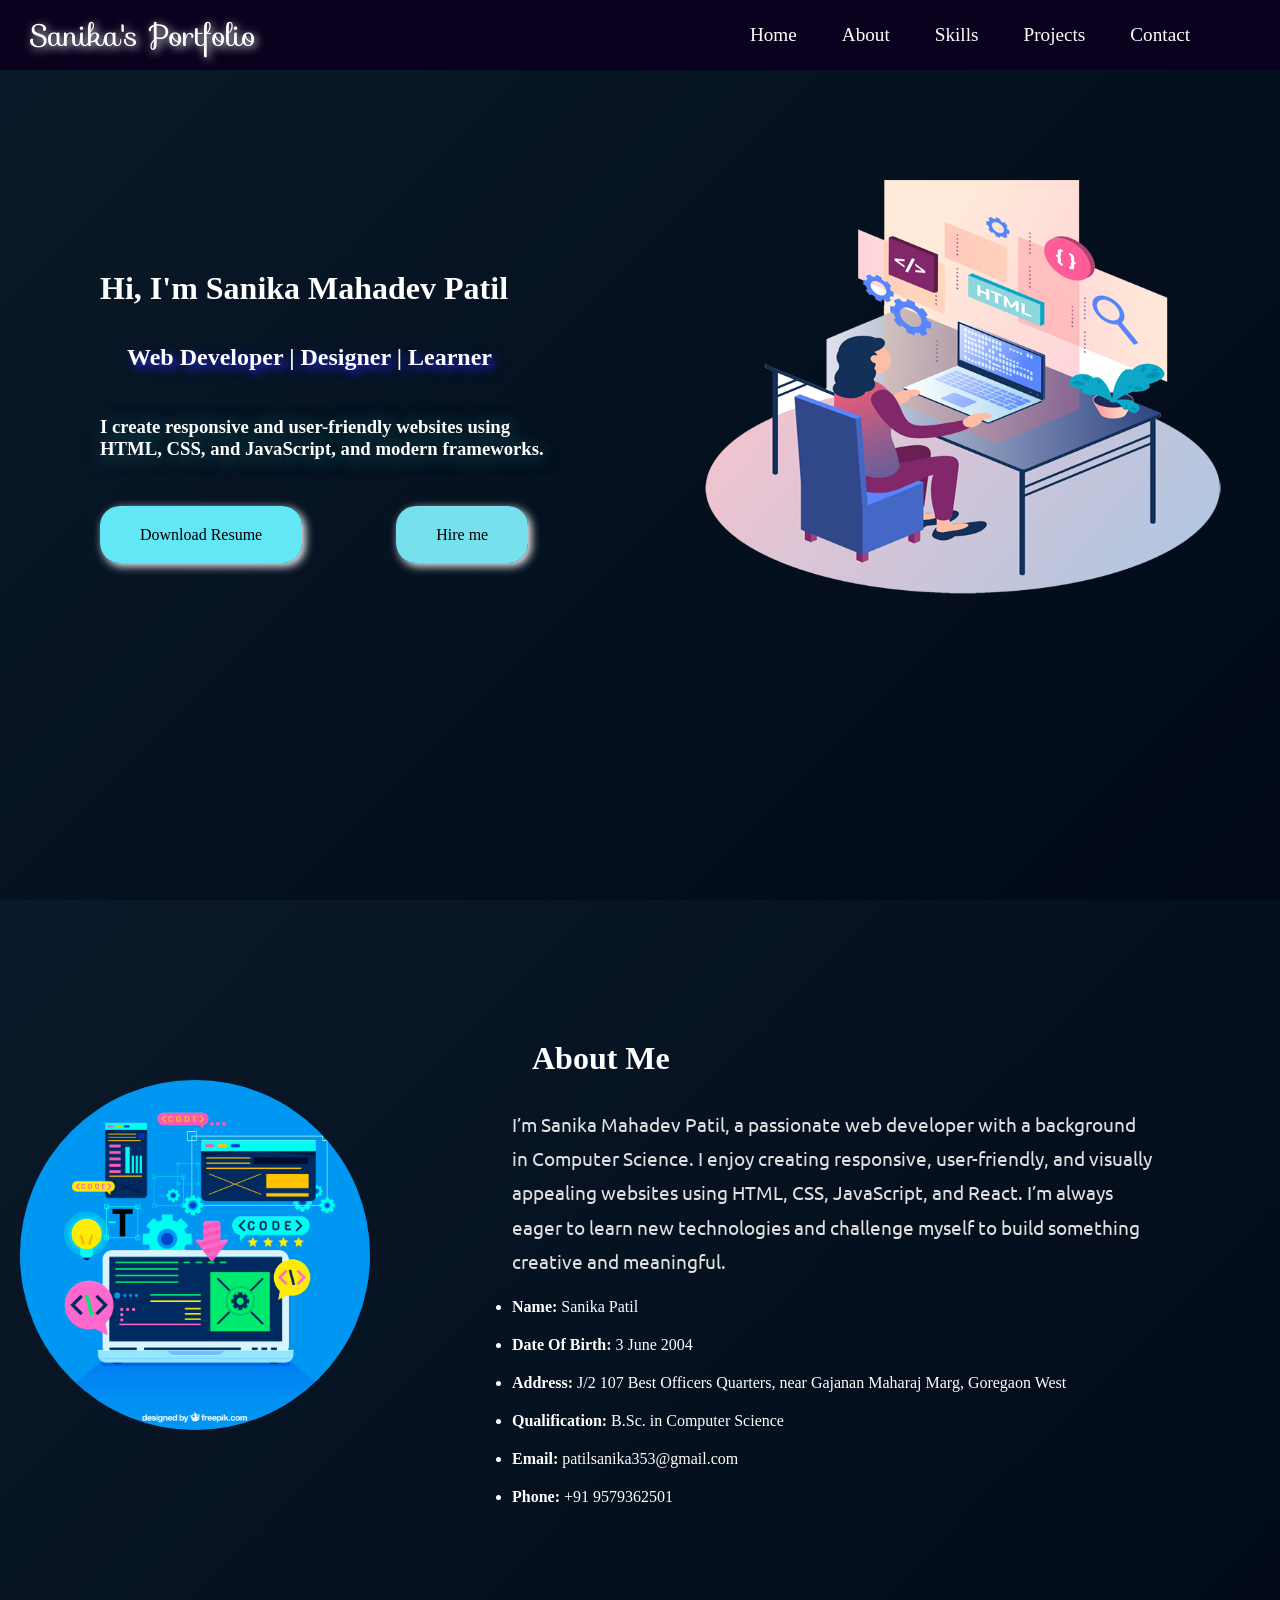
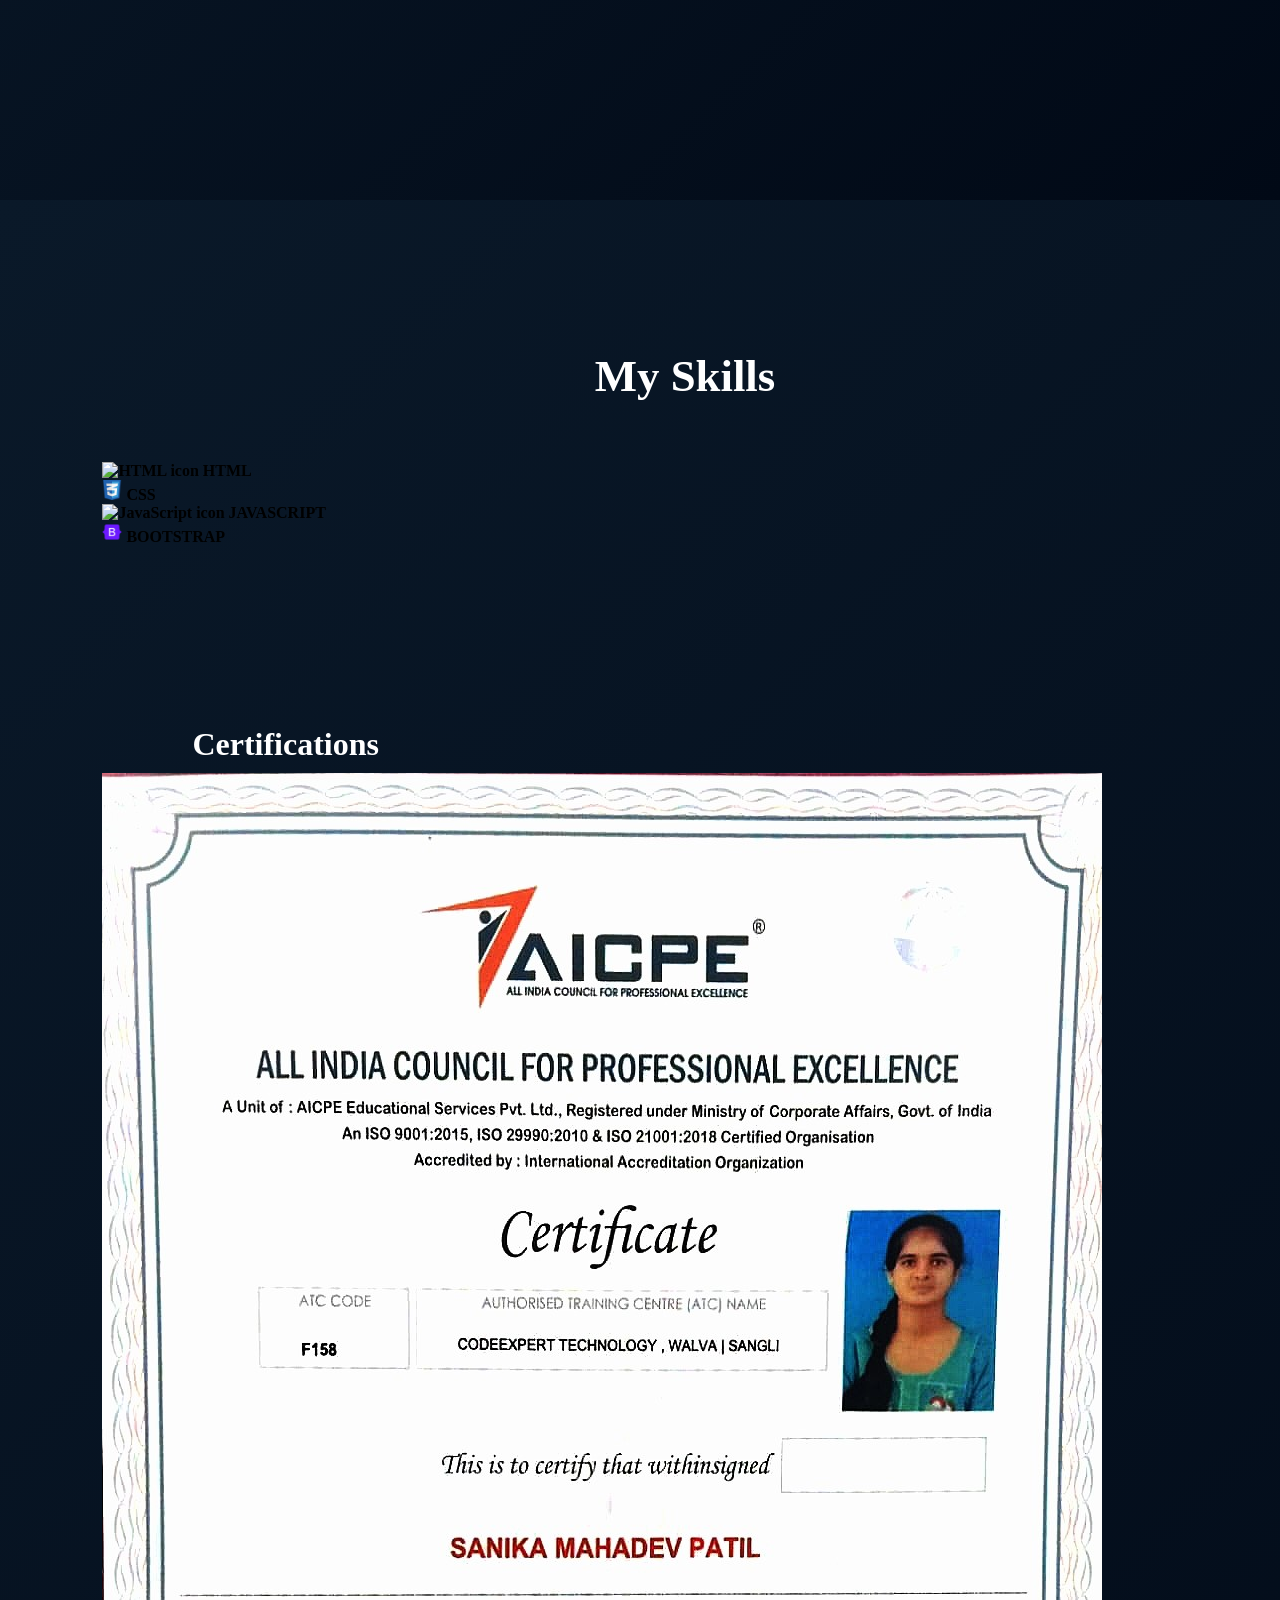
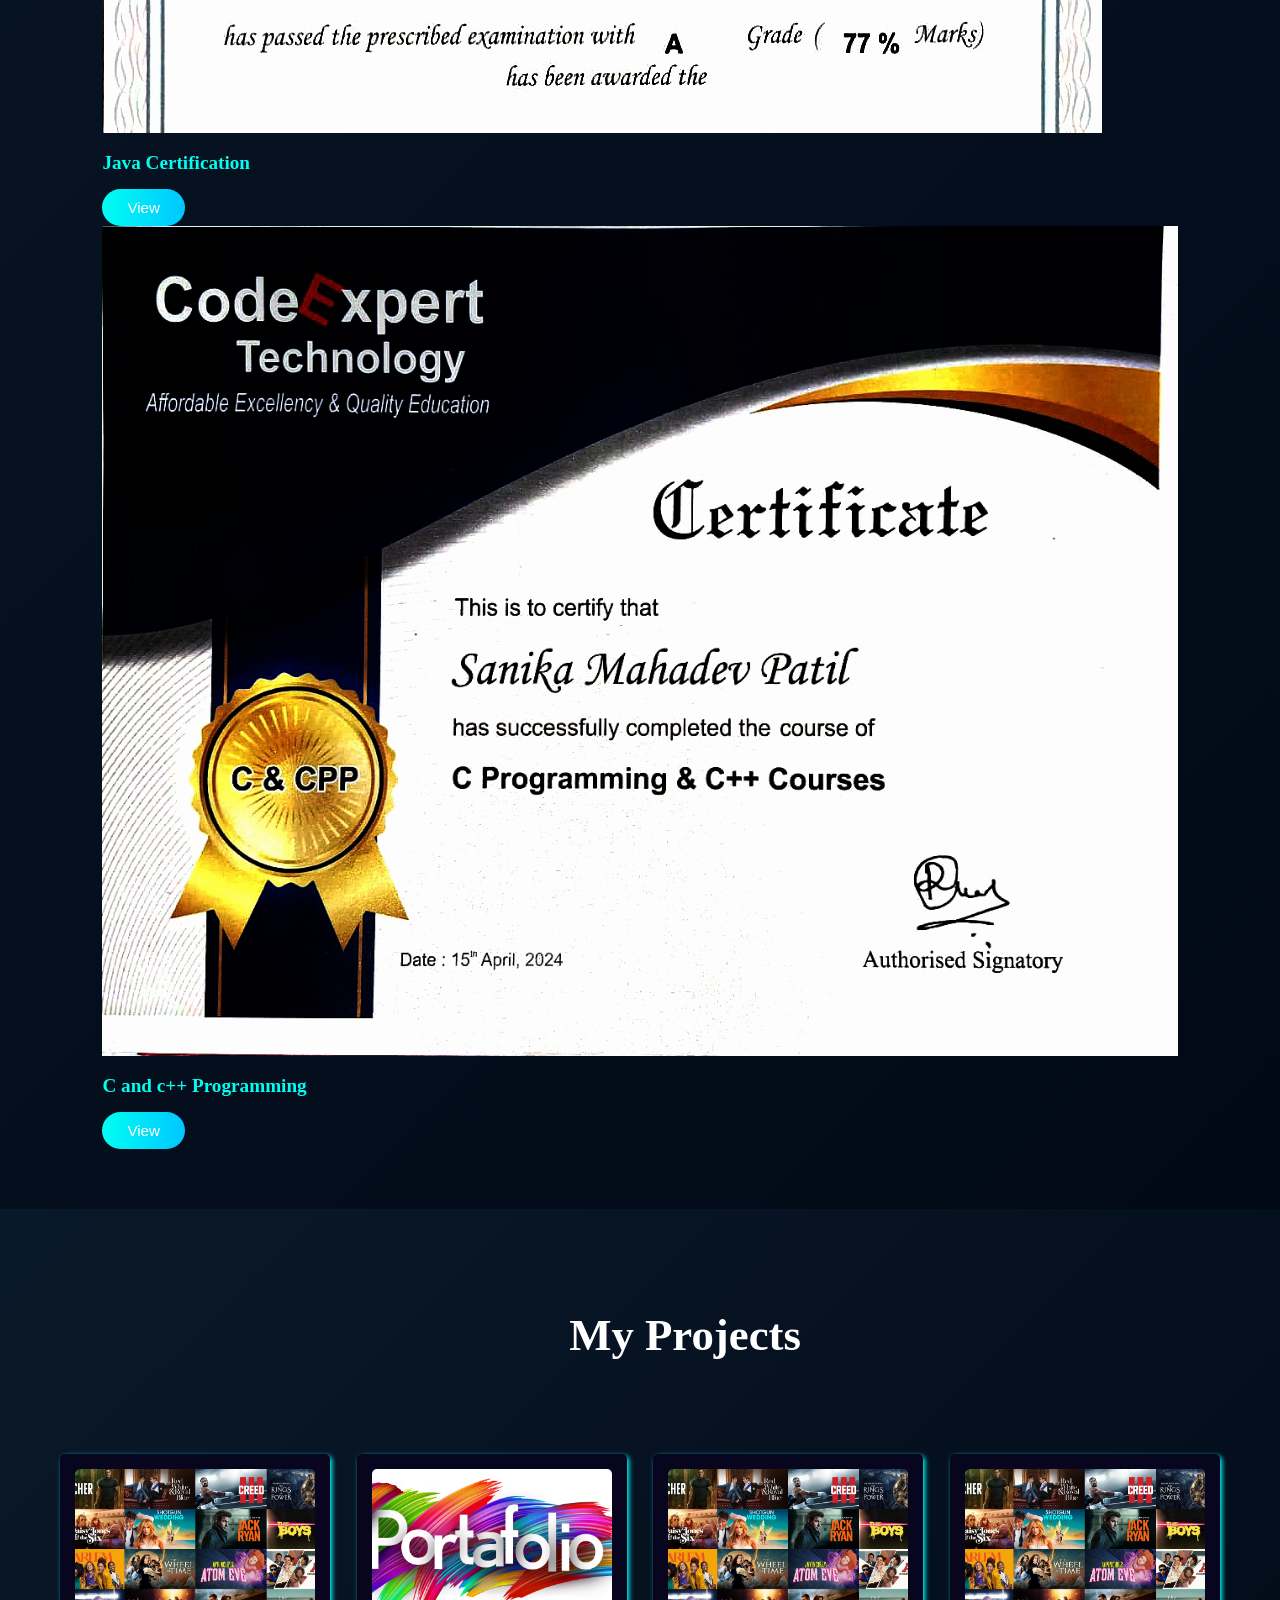
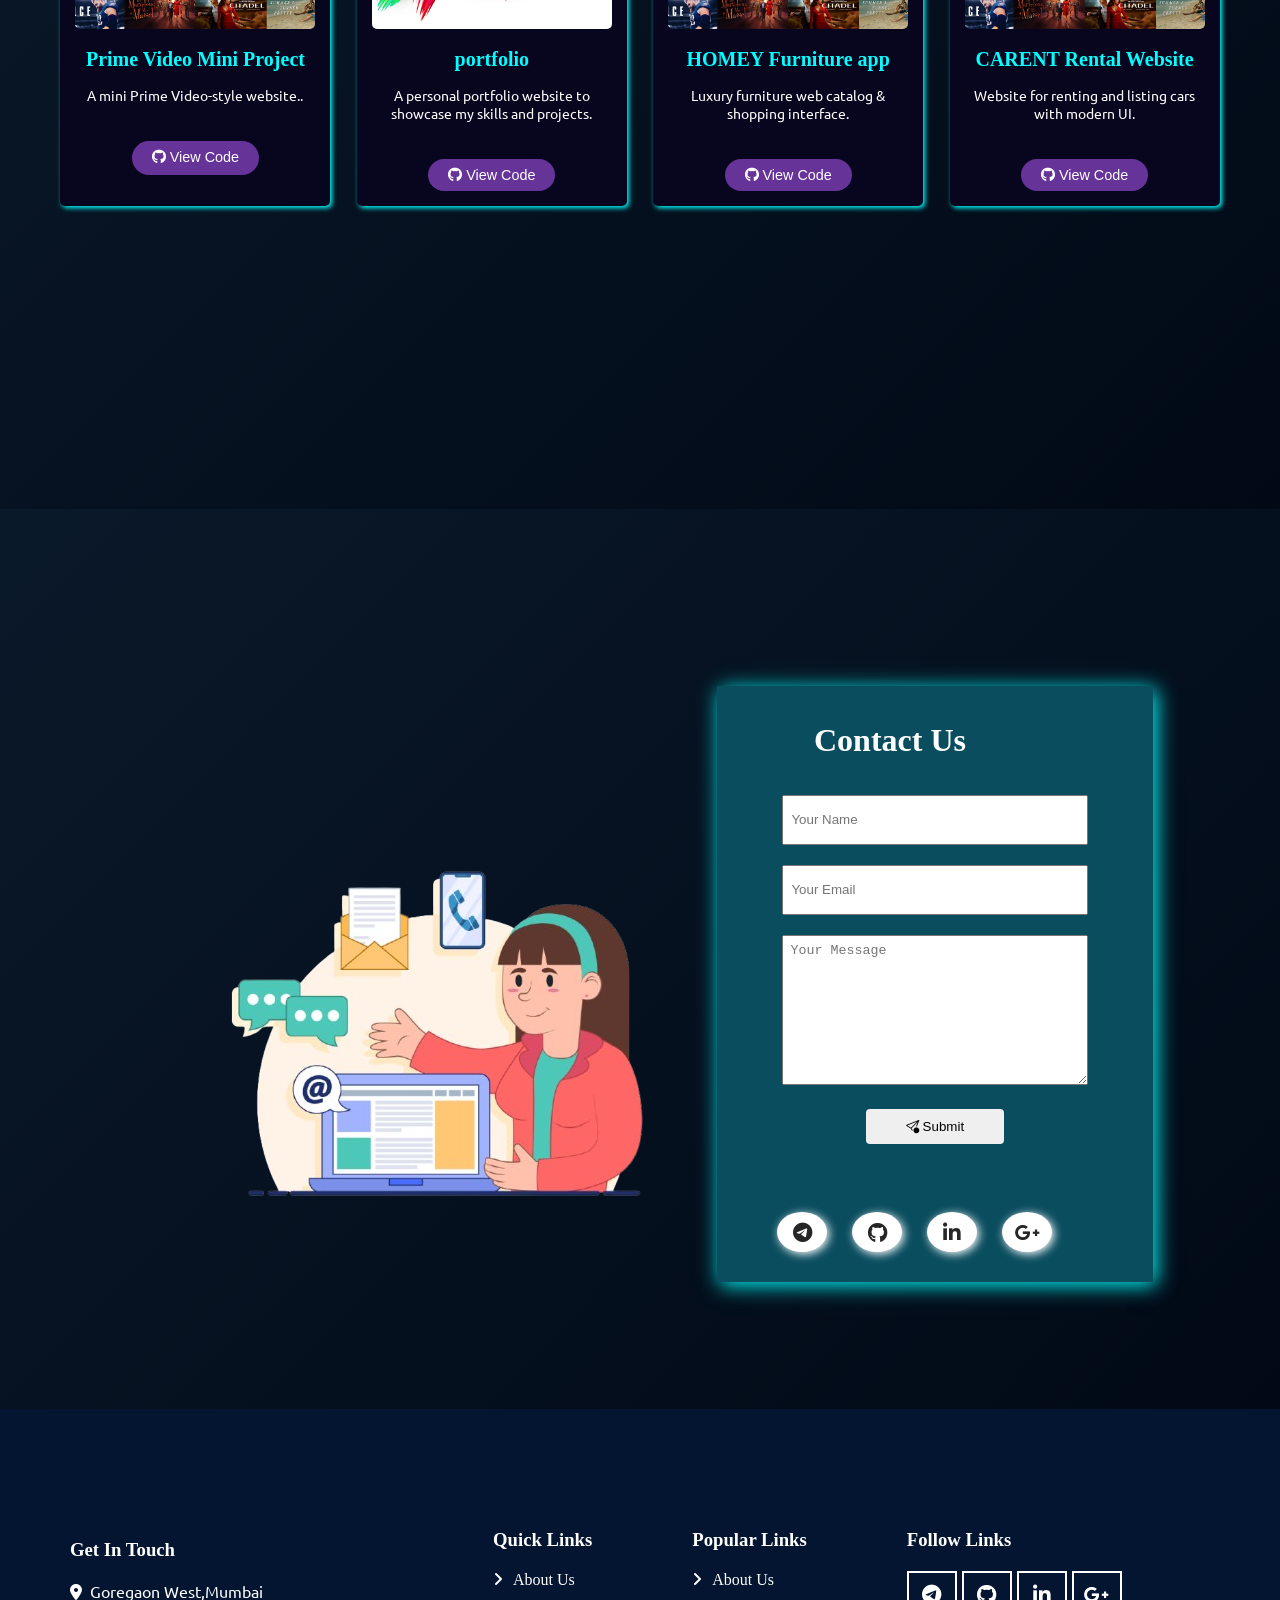
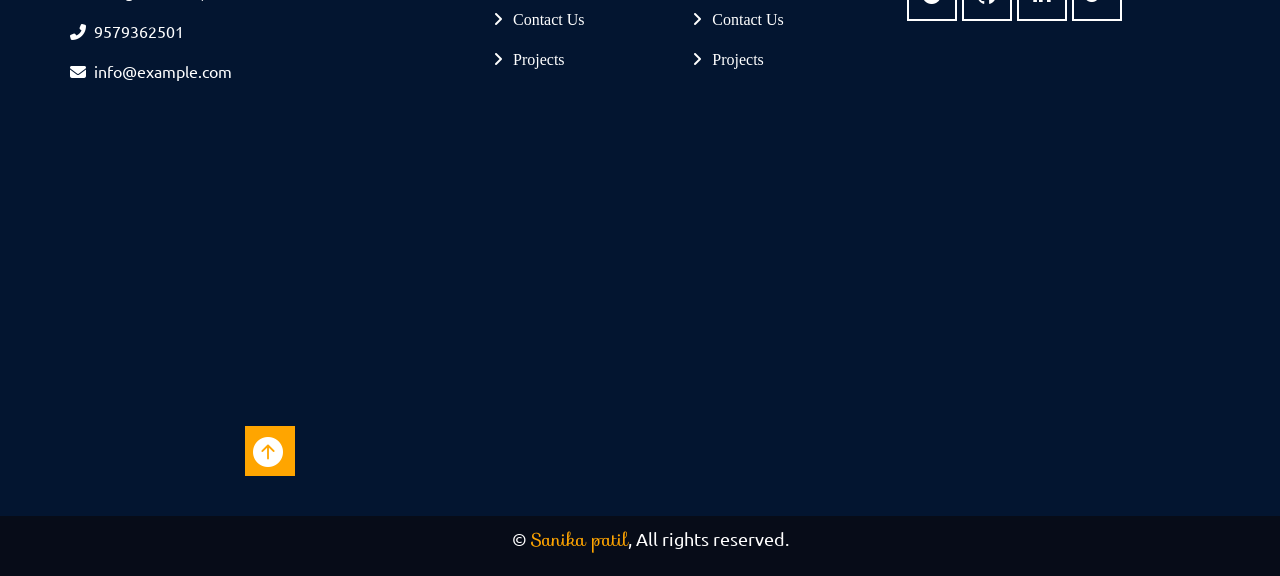
==== commit 916e5975: "Rename index.html to html/index.html" ====
--- a/html/index.html
+++ b/html/index.html
@@ -13,7 +13,7 @@
     <link rel="stylesheet" href="https://fonts.googleapis.com/css?family=Sofia&effect=fire" >
     <link rel="stylesheet" href="https://cdn.jsdelivr.net/npm/bootstrap-icons@1.11.3/font/bootstrap-icons.css">
     <link rel="stylesheet" href="https://cdnjs.cloudflare.com/ajax/libs/font-awesome/6.5.0/css/all.min.css">
-<link href="https://fonts.googleapis.com/css2?family=Poppins:wght@300;400;500;600&display=swap" rel="stylesheet">
+
     <!-- CSS and Icon -->
     <link rel="stylesheet" href="../CSS/style.css" >
     <link rel="icon" type="image/png" href="../IMG/favicon.png" >
@@ -31,95 +31,121 @@
     <li><a href="#project">Projects</a></li>
     <li><a href="#contact">Contact</a></li>
   </ul>
-  <button id="themeToggle">🌙</button>
-
-  <div class="hamburger" id="hamburger">
-      <span></span>
-      <span></span>
-      <span></span>
-    </div>
+
+  <div class="menu-icon" onclick="toggleMenu()"></div>
 </nav>
 
 
     <!-- Section 1: Home -->
     <div class="my_section1" id="home">
       <div class="leftsection" class="box">
-        <h1 class="myheader">Hi, I'm <span style="color: aqua;">Sanika Mahadev Patil</span></h1>
-        <h1 class="home_heading"><span style="color: aqua;">Full Stack</span> Developer
-        </h1>
-        <a href="../IMG/Sanika_Patil CV_FSD (1).pdf" class="btn1" download>Download Resume</a>
-        <ul id="social-media" >
-      <li><a href="https://github.com/SanikaPatilHub" target="_blank"><i class="fab fa-github icon"></i></a></li>
-      <li><a href="https://www.linkedin.com/in/sanikapatilin?lipi=urn%3Ali%3Apage%3Ad_flagship3_profile_view_base_contact_details%3BYReob8YsR4%2BmDK2g1QpLkg%3D%3D" target="_blank"><i class="fab fa-linkedin-in icon" ></i></a></li>
-      
-    </ul>
+        <h1>Hi, I'm Sanika Mahadev Patil</h1>
+        <h2>Web Developer | Designer | Learner</h2>
+        <h3 class="home_heading">
+          I create responsive and user-friendly websites using <br>
+          HTML, CSS, and JavaScript, and modern frameworks.
+        </h3>
+        <a href="../IMG/Sanika Resume.pdf" class="btn1" download>Download Resume</a>
+        
+         <a href="#contact" class="btn2">Hire me</a>
        
       </div>
       <div class="rightsection">
-        <img src="../IMG/hand-touching-digital-screen-with-data-visualization.jpg" alt="Profile" height="300" width="300" class="img1">
+        <img src="../IMG/abou1.png" alt="Profile" height="600" width="600" style="padding-top: 20vh;">
       </div>
     </div>
 
     <!-- Section 2: About -->
     <div class="my_section2" id="About" class="box">
       <div class="leftsection2">
-        <img src="../IMG/WhatsApp Image 2025-12-26 at 11.13.47 AM.jpeg" height="350" width="350" alt="Profile photo" style="border-radius: 50%;"  class="img2">
+        <img src="../IMG/portfolio.jpg" height="350" width="350" alt="Profile photo" style="border-radius: 50%;">
       </div>
       <div class="rightsection2">
-        <h1 class="header">About <span style="color: aqua;">Me</span></h1>
-        <h3 class="abouthead">Full Stack Develper !!</h3>
-
+        <h1>About Me</h1>
         <p class="about">
-        I am a full stack developer with hands-on experience in React, Node.js, Express, and MongoDB. I enjoy building responsive, user-friendly applications and working across both frontend and backend. Problem-solving motivates me, as I like turning challenges into effective solutions through code.
-        <br>
-
-       I focus on writing clean, maintainable, and scalable code. As a fresher, I am eager to learn and adapt to new technologies. I look forward to contributing my skills to a collaborative and innovative development team.
-
+          I’m Sanika Mahadev Patil, a passionate web developer with a background in Computer Science.
+          I enjoy creating responsive, user-friendly, and visually appealing websites using HTML, CSS,
+          JavaScript, and React. I’m always eager to learn new technologies and challenge myself to
+          build something creative and meaningful.
         </p>
-       
+        <ul>
+          <li><strong>Name:</strong> Sanika Patil</li>
+          <li><strong>Date Of Birth:</strong> 3 June 2004</li>
+          <li><strong>Address:</strong> J/2 107 Best Officers Quarters, near Gajanan Maharaj Marg, Goregaon West</li>
+          <li><strong>Qualification:</strong> B.Sc. in Computer Science</li>
+          <li><strong>Email:</strong> patilsanika353@gmail.com</li>
+          <li><strong>Phone:</strong> +91 9579362501</li>
+        </ul>
       </div>
     </div>
 
     <!-- Section 3: Skills -->
-    
- <div class="my_section3" id="skills">
-
-  <h1 class="heading">My <span style="color: aqua;">Skills</span></h1>
-
-  <!-- SKILLS ROW -->
-  <div class="skills-row">
-
-    <div class="skill-box">
-      <img src="../IMG/icons8-html-48.png" alt="HTML">
-      <h3>HTML</h3>
-      <p>Structure & Semantics</p>
-    </div>
-
-    <div class="skill-box">
-      <img src="../IMG/icons8-css-24.png" alt="CSS">
-      <h3>CSS</h3>
-      <p>Styling & Layouts</p>
-    </div>
-
-    <div class="skill-box">
-      <img src="../IMG/java-script.png" alt="JavaScript">
-      <h3>JavaScript</h3>
-      <p>Logic & Interactivity</p>
-    </div>
-
-    <div class="skill-box">
-      <img src="../IMG/icons8-bootstrap-48.png" alt="Bootstrap">
-      <h3>Bootstrap</h3>
-      <p>Responsive Design</p>
-    </div>
-
-  </div>
-</div>   
+    <div class="my_section3" id="skills" style="padding-top:50px;" class="box">
+      <h1 class="heading">My Skills</h1>
+
+      <!-- Skills section -->
+      <div class="progress-flex">
+        <div class="left2">
+          <div class="progress_section">
+            <h4 class="bar_heading">
+              <img src="../IMG/icons8-html-48.png" alt="HTML icon" height="20" width="20">&nbsp;HTML
+            </h4>
+            <div class="progress_bar">
+              <span data-width="50%"></span>
+            </div>
+
+            <h4 class="bar_heading">
+              <img src="../IMG/icons8-css-24.png" alt="CSS icon" height="20" width="20">&nbsp;CSS
+            </h4>
+            <div class="progress_bar">
+              <span data-width="80%"></span>
+            </div>
+          </div>
+        </div>
+
+        <div class="right2">
+          <div class="progress_section">
+            <h4 class="bar_heading">
+              <img src="../IMG/java-script.png" alt="JavaScript icon" height="20" width="20" >&nbsp;JAVASCRIPT
+            </h4>
+            <div class="progress_bar">
+              <span data-width="70%" class="boot"></span>
+            </div>
+
+            <h4 class="bar_heading">
+              <img src="../IMG/icons8-bootstrap-48.png" alt="Bootstrap icon" height="20" width="20">&nbsp;BOOTSTRAP
+            </h4>
+            <div class="progress_bar">
+              <span data-width="80%"></span>
+            </div>
+          </div>
+        </div>
+      </div>
+
+      <!-- Certificates below skills -->
+      <!-- Section 4: Projects -->
+   
+  <h1 class="certification-title">Certifications</h1>
+  <div class="certificate-container">
+    <div class="certificate-card" class="box">
+      <img src="../IMG/java_certificate1.jpg" alt="Prime video" class="java_img">
+      <h3 class="project_heading">Java Certification</h3>
+      <button class="view-btn2"><a href="../IMG/java_certificate.jpg" style="color: white; text-decoration: none;"> View</button></a>
+    </div>
+
+    <div class="certificate-card">
+      <img src="../IMG/c_Programming.jpg" alt="Prime video">
+      <h3 class="project_heading">C and c++ Programming</h3>
+      <button class="view-btn2"><a href="../IMG/c_Programming.jpg" style="color: white; text-decoration: none;"> View</button></a>
+    </div>
+     
+        </div>
+      </div>
+    </div>
 
     <!-- Section 4: Projects -->
-     
     <section class="project-section" id="project" class="box">
-  <h1 class="section-title">My <span style="color: aqua;">Projects</span></h1>
+  <h1 class="section-title">My Projects</h1>
   <div class="project-container wow fadeInUp" data-wow-delay="0.1s">
     
     <div class="project-card">
@@ -128,33 +154,28 @@
       <p>A mini Prime Video-style website..</p>
     
        <button class="view-btn"><i class="fa-brands fa-github icon" id="prime"></i>
-        <a href="https://github.com/SanikaPatilHub/Prime_Video" style="color: white; text-decoration: none;" target="_blank"> 
-           View Code</button></a> 
-    </div>
-
-    <div class="project-card">
-      <img src="../IMG/portfolio1.jpg" alt="LOZAN Ecommerce Web">
-      <h3 class="project_heading">Portfolio</h3>
+        <a href="../../Prime-video-mini-boot-css-htm/html/index.html" style="color: white; text-decoration: none;"> 
+          View Code</button></a> 
+    </div>
+
+    <div class="project-card">
+      <img src="../IMG/port_card.avif" alt="LOZAN Ecommerce Web">
+      <h3 class="project_heading">portfolio</h3>
       <p>
 A personal portfolio website to showcase my skills and projects.</p>
-      <button class="view-btn"><i class="fa-brands fa-github icon"></i><a href="https://github.com/SanikaPatilHub/personal_portfolio" 
-        target="_blank
-        " style="color: white; text-decoration: none;"> View Code</button></a>
-    </div>
-
-    <div class="project-card">
-      <img src="../IMG/Online_Shoping_29.jpg" alt="HOMEY Furniture app">
-      <h3 class="project_heading">Online Food Delivery</h3>
-      <p>Order your favorite meals anytime, anywhere</p>
-      <button class="view-btn"><i class="fa-brands fa-github icon"></i> <a href="https://github.com/SanikaPatilHub/FoodDelivery"
-        target="_blank
-        " style="color: white; text-decoration: none;"
-        >View Code</button></a>
-    </div>
-
-    <div class="project-card">
-      <img src="../IMG/old-car-cobblestone-street.jpg" alt="CARENT Rental Website">
-      <h3 class="project_heading">Carent Rental Website</h3>
+      <button class="view-btn"><i class="fa-brands fa-github icon"></i><a href="../html/index.html" style="color: white; text-decoration: none;"> View Code</button></a>
+    </div>
+
+    <div class="project-card">
+      <img src="../IMG/movie_card.jpg" alt="HOMEY Furniture app">
+      <h3 class="project_heading">HOMEY Furniture app</h3>
+      <p>Luxury furniture web catalog & shopping interface.</p>
+      <button class="view-btn"><i class="fa-brands fa-github icon"></i> View Code</button>
+    </div>
+
+    <div class="project-card">
+      <img src="../IMG/movie_card.jpg" alt="CARENT Rental Website">
+      <h3 class="project_heading">CARENT Rental Website</h3>
       <p>Website for renting and listing cars with modern UI.</p>
       <button class="view-btn"><i class="fa-brands fa-github icon"></i> View Code</button>
     </div>
@@ -164,11 +185,13 @@
 
     <!-- Section 5: Contact -->
     <div class="my_section5" id="contact" class="box">
-  
+  <div class="leftsection3">
+    <img src="../IMG/contact_us1.png" alt="Contact Image" class="image_contact">
+  </div>
 
   <div class="rightsection3">
     <div class="form_section">
-    <h1 class="contact1">Contact <span style="color: aqua;">Us</span></h1>
+    <h1 class="contact1">Contact Us</h1>
 
     <form form id="contact-form">
       <input type="text" name="name" id="name1" placeholder="Your Name"><br>
@@ -182,7 +205,12 @@
 
     <br>
 
-    
+    <ul id="social-media" >
+      <li><a href="#"><i class="fab fa-telegram icon"></i></a></li>
+      <li><a href="#"><i class="fab fa-github icon"></i></a></li>
+      <li><a href="#"><i class="fab fa-linkedin-in icon"></i></a></li>
+      <li><a href="#"><i class="fab fa-google-plus-g icon"></i></a></li>
+    </ul>
   </div>
   </div>
 </div>
@@ -196,29 +224,29 @@
                   
                     <p><i class="fa-solid fa-location-dot"style="margin-right: 0.5em; "></i>Goregaon West,Mumbai</p>
                     <p><i class="fa fa-phone-alt" style="margin-right: 0.5em; "></i>9579362501</p>
-                    <p><i class="fa fa-envelope " style="margin-right: 0.5em; "></i>patilsanika353@gmail.com</p>
+                    <p><i class="fa fa-envelope " style="margin-right: 0.5em; "></i>info@example.com</p>
    
   </div>
   <div class="column2">
      <h3 class="footer_head">Quick Links</h3>
-                    <a href="#About" class="footer-link" href="">About Us</a><br>
-                    <a href="#contact" class="footer-link" href="">Contact Us</a><br>
-                    <a href="#project" class="footer-link" href="">Projects</a><br>
+                    <a href="" class="footer-link" href="">About Us</a><br>
+                    <a href="" class="footer-link" href="">Contact Us</a><br>
+                    <a href="" class="footer-link" href="">Projects</a><br>
                    
   </div>
    <div class="column3">
      <h3 class="footer_head">Popular Links</h3>
-                    <a href="#About" class="footer-link" href="">About Us</a><br>
-                    <a href="#contact" class="footer-link" href="">Contact Us</a><br>
-                    <a href="#project" class="footer-link" href="">Projects</a><br>
+                    <a href="" class="footer-link" href="">About Us</a><br>
+                    <a href="" class="footer-link" href="">Contact Us</a><br>
+                    <a href="" class="footer-link" href="">Projects</a><br>
                     
   </div>
   <div class="column4">
     <h3 class="footer_head">Follow Links</h3>
     <ul id="footer-media">
       <li><a href="#"><i class="fab fa-telegram icon"></i></a></li>
-      <li><a href="https://github.com/SanikaPatilHub" target="_blank"><i class="fab fa-github icon"></i></a></li>
-      <li><a href="https://www.linkedin.com/in/sanikapatilin?lipi=urn%3Ali%3Apage%3Ad_flagship3_profile_view_base_contact_details%3BYReob8YsR4%2BmDK2g1QpLkg%3D%3D" target="_blank"><i class="fab fa-linkedin-in icon" target="_blank"></i></a></li>
+      <li><a href="#"><i class="fab fa-github icon"></i></a></li>
+      <li><a href="#"><i class="fab fa-linkedin-in icon"></i></a></li>
       <li><a href="#"><i class="fab fa-google-plus-g icon"></i></a></li>
     </ul>
   </div>
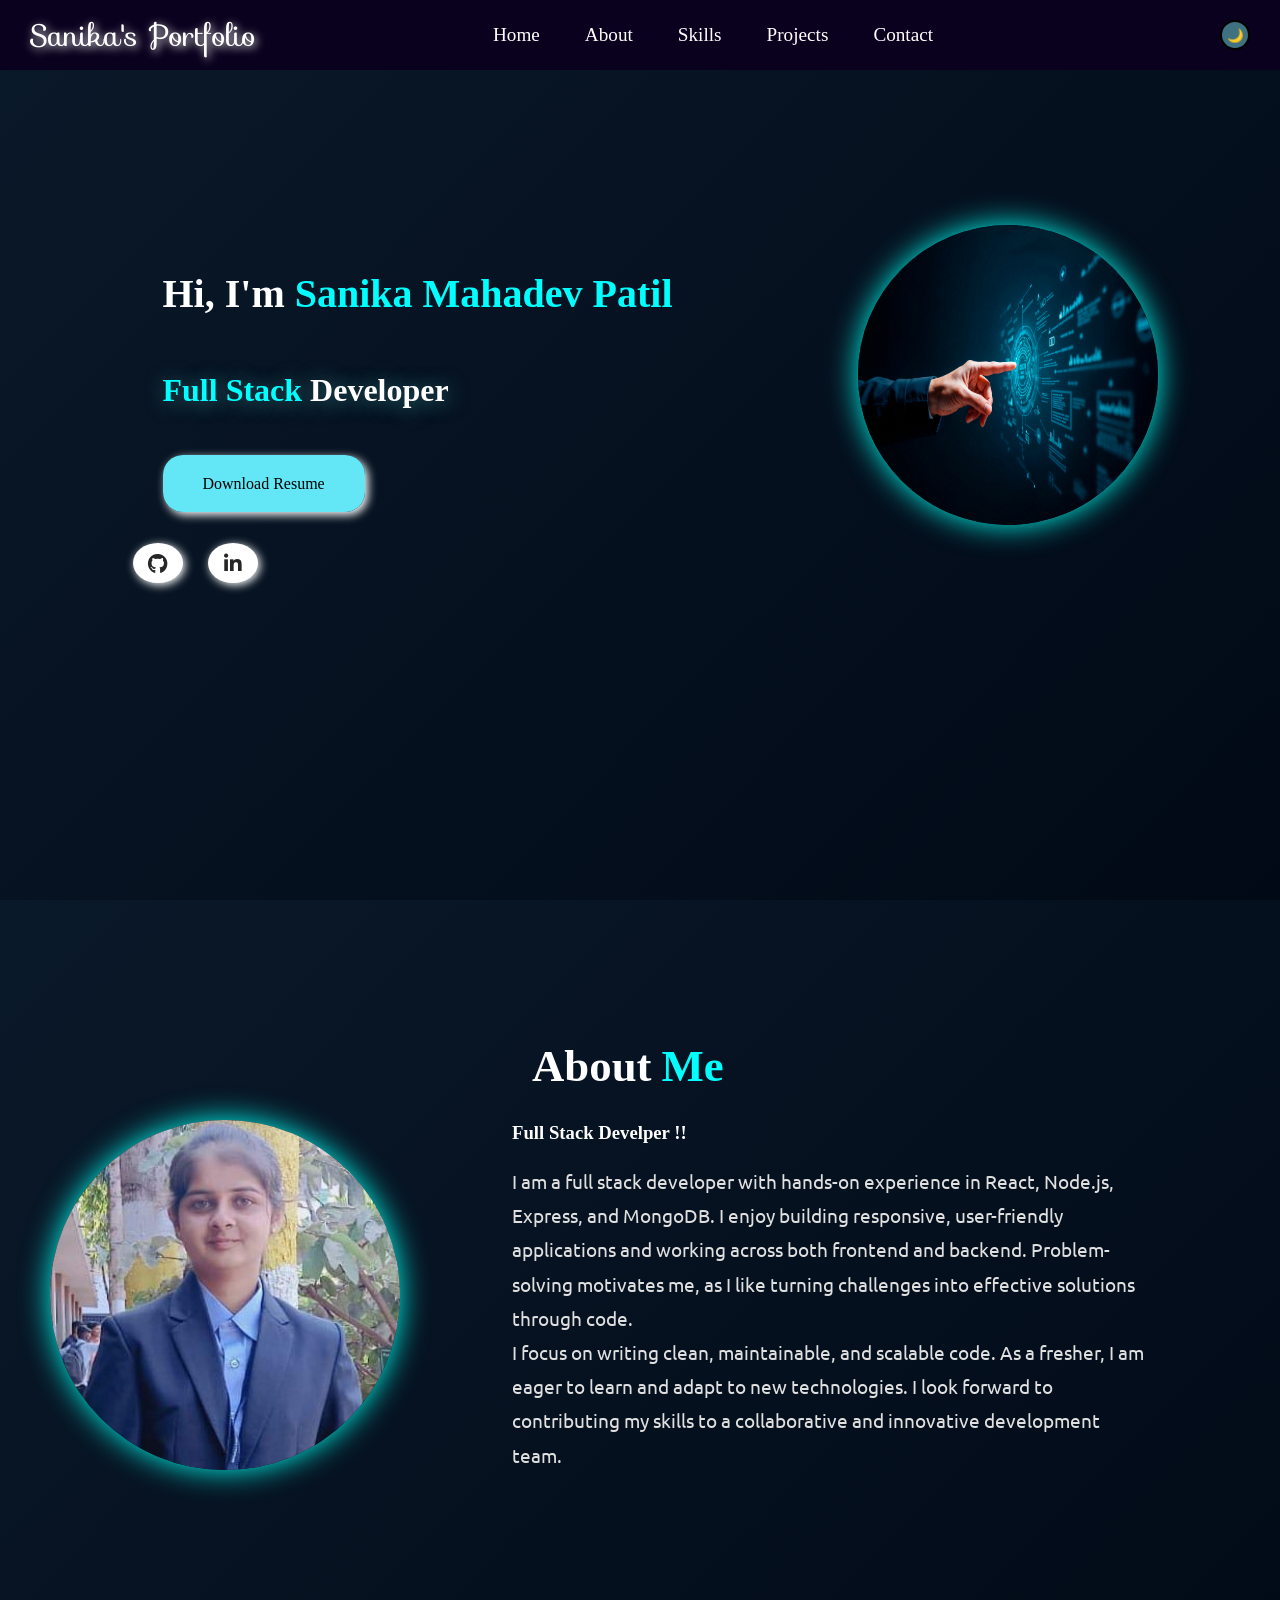
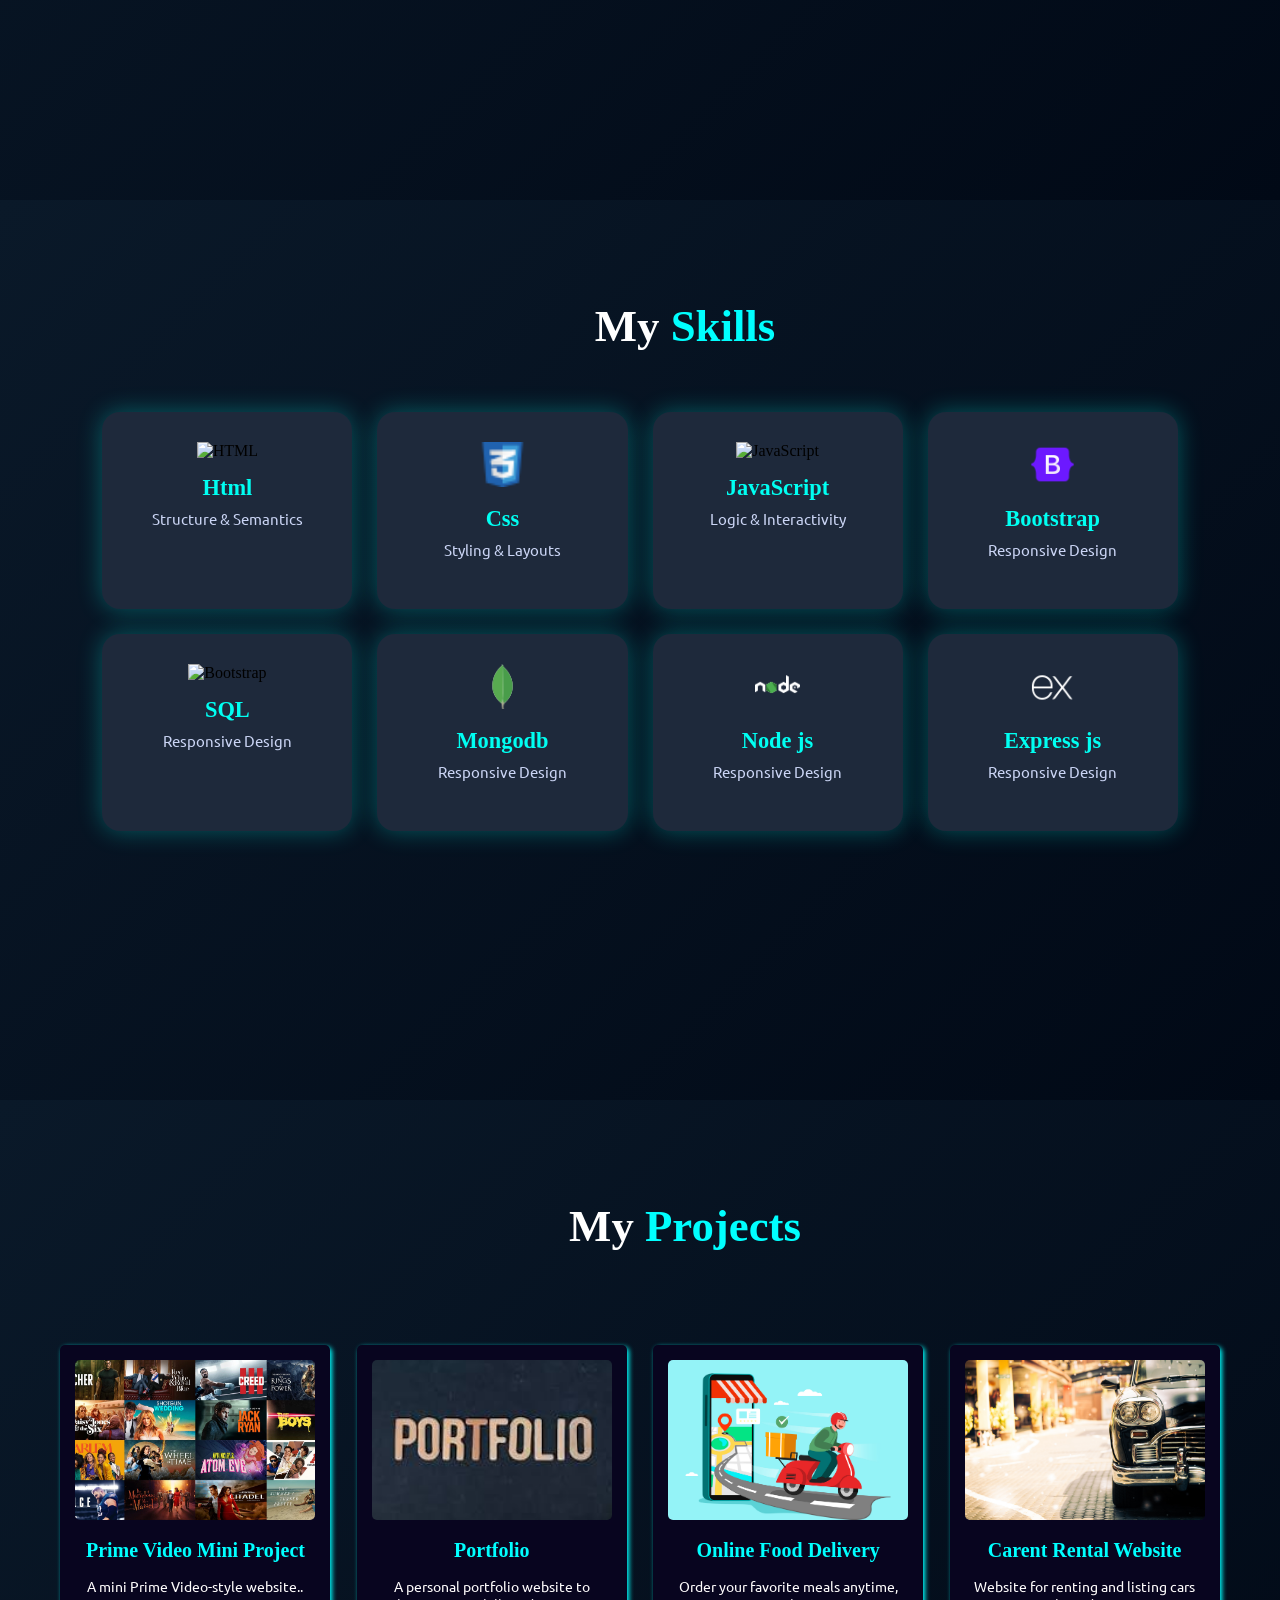
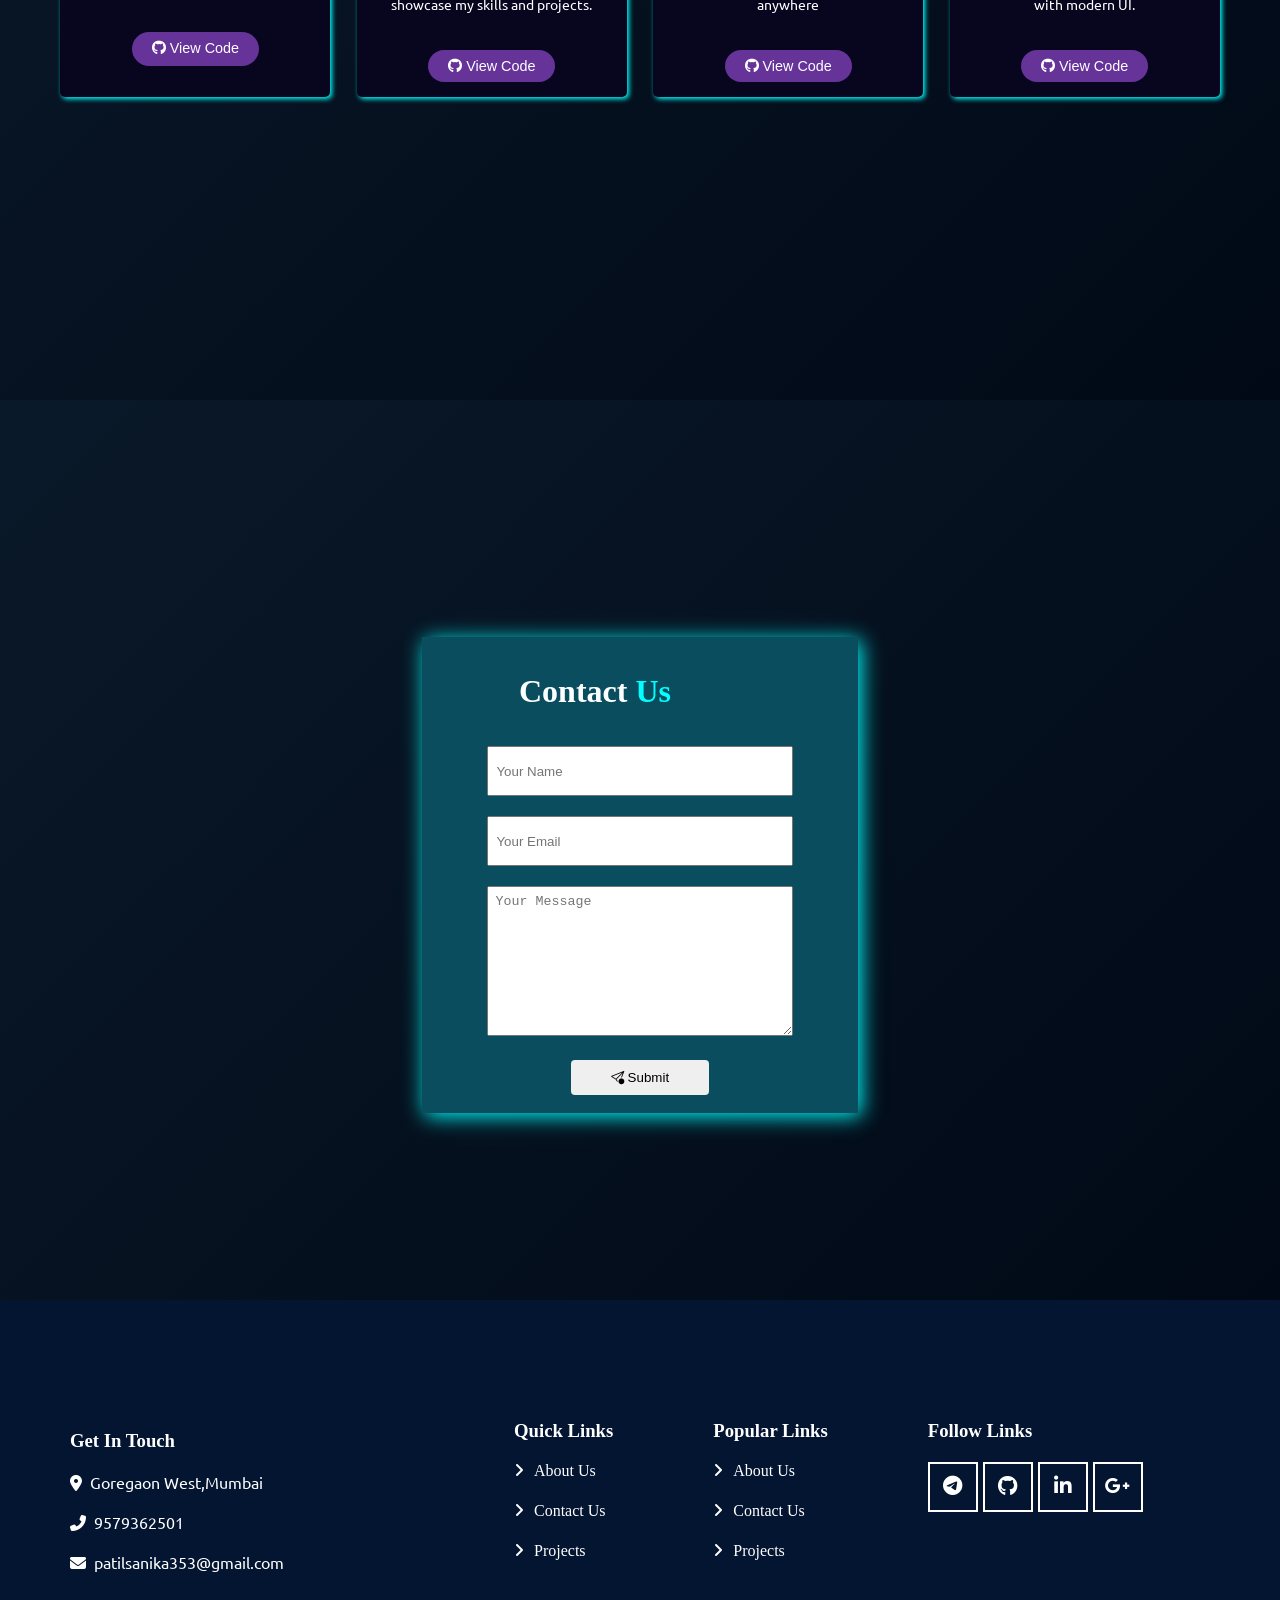
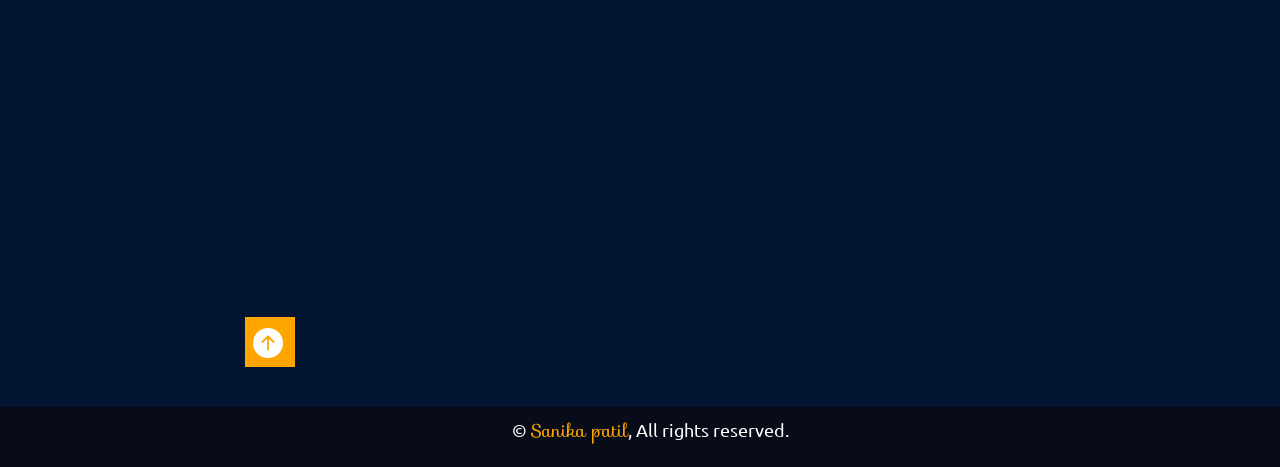
==== commit 626b8c82: "Added cards" ====
--- a/html/index.html
+++ b/html/index.html
@@ -13,7 +13,7 @@
     <link rel="stylesheet" href="https://fonts.googleapis.com/css?family=Sofia&effect=fire" >
     <link rel="stylesheet" href="https://cdn.jsdelivr.net/npm/bootstrap-icons@1.11.3/font/bootstrap-icons.css">
     <link rel="stylesheet" href="https://cdnjs.cloudflare.com/ajax/libs/font-awesome/6.5.0/css/all.min.css">
-
+<link href="https://fonts.googleapis.com/css2?family=Poppins:wght@300;400;500;600&display=swap" rel="stylesheet">
     <!-- CSS and Icon -->
     <link rel="stylesheet" href="../CSS/style.css" >
     <link rel="icon" type="image/png" href="../IMG/favicon.png" >
@@ -31,121 +31,117 @@
     <li><a href="#project">Projects</a></li>
     <li><a href="#contact">Contact</a></li>
   </ul>
-
-  <div class="menu-icon" onclick="toggleMenu()"></div>
+  <button id="themeToggle">🌙</button>
+
+  <div class="hamburger" id="hamburger">
+      <span></span>
+      <span></span>
+      <span></span>
+    </div>
 </nav>
 
 
     <!-- Section 1: Home -->
     <div class="my_section1" id="home">
       <div class="leftsection" class="box">
-        <h1>Hi, I'm Sanika Mahadev Patil</h1>
-        <h2>Web Developer | Designer | Learner</h2>
-        <h3 class="home_heading">
-          I create responsive and user-friendly websites using <br>
-          HTML, CSS, and JavaScript, and modern frameworks.
-        </h3>
-        <a href="../IMG/Sanika Resume.pdf" class="btn1" download>Download Resume</a>
-        
-         <a href="#contact" class="btn2">Hire me</a>
+        <h1 class="myheader">Hi, I'm <span style="color: aqua;">Sanika Mahadev Patil</span></h1>
+        <h1 class="home_heading"><span style="color: aqua;">Full Stack</span> Developer
+        </h1>
+        <a href="../IMG/SanikaPatil CV_FSD.pdf" class="btn1" download>Download Resume</a>
+        <ul id="social-media" >
+      <li><a href="https://github.com/SanikaPatilHub" target="_blank"><i class="fab fa-github icon"></i></a></li>
+      <li><a href="https://www.linkedin.com/in/sanikapatilin?lipi=urn%3Ali%3Apage%3Ad_flagship3_profile_view_base_contact_details%3BYReob8YsR4%2BmDK2g1QpLkg%3D%3D" target="_blank"><i class="fab fa-linkedin-in icon" ></i></a></li>
+      
+    </ul>
        
       </div>
       <div class="rightsection">
-        <img src="../IMG/abou1.png" alt="Profile" height="600" width="600" style="padding-top: 20vh;">
+        <img src="../IMG/hand-touching-digital-screen-with-data-visualization.jpg" alt="Profile" height="300" width="300" class="img1">
       </div>
     </div>
 
     <!-- Section 2: About -->
     <div class="my_section2" id="About" class="box">
       <div class="leftsection2">
-        <img src="../IMG/portfolio.jpg" height="350" width="350" alt="Profile photo" style="border-radius: 50%;">
+        <img src="../IMG/WhatsApp Image 2025-12-26 at 11.13.47 AM.jpeg" height="350" width="350" alt="Profile photo" style="border-radius: 50%;"  class="img2">
       </div>
       <div class="rightsection2">
-        <h1>About Me</h1>
+        <h1 class="header">About <span style="color: aqua;">Me</span></h1>
+        <h3 class="abouthead">Full Stack Develper !!</h3>
+
         <p class="about">
-          I’m Sanika Mahadev Patil, a passionate web developer with a background in Computer Science.
-          I enjoy creating responsive, user-friendly, and visually appealing websites using HTML, CSS,
-          JavaScript, and React. I’m always eager to learn new technologies and challenge myself to
-          build something creative and meaningful.
+        I am a full stack developer with hands-on experience in React, Node.js, Express, and MongoDB. I enjoy building responsive, user-friendly applications and working across both frontend and backend. Problem-solving motivates me, as I like turning challenges into effective solutions through code.
+        <br>
+
+       I focus on writing clean, maintainable, and scalable code. As a fresher, I am eager to learn and adapt to new technologies. I look forward to contributing my skills to a collaborative and innovative development team.
+
         </p>
-        <ul>
-          <li><strong>Name:</strong> Sanika Patil</li>
-          <li><strong>Date Of Birth:</strong> 3 June 2004</li>
-          <li><strong>Address:</strong> J/2 107 Best Officers Quarters, near Gajanan Maharaj Marg, Goregaon West</li>
-          <li><strong>Qualification:</strong> B.Sc. in Computer Science</li>
-          <li><strong>Email:</strong> patilsanika353@gmail.com</li>
-          <li><strong>Phone:</strong> +91 9579362501</li>
-        </ul>
+       
       </div>
     </div>
 
     <!-- Section 3: Skills -->
-    <div class="my_section3" id="skills" style="padding-top:50px;" class="box">
-      <h1 class="heading">My Skills</h1>
-
-      <!-- Skills section -->
-      <div class="progress-flex">
-        <div class="left2">
-          <div class="progress_section">
-            <h4 class="bar_heading">
-              <img src="../IMG/icons8-html-48.png" alt="HTML icon" height="20" width="20">&nbsp;HTML
-            </h4>
-            <div class="progress_bar">
-              <span data-width="50%"></span>
-            </div>
-
-            <h4 class="bar_heading">
-              <img src="../IMG/icons8-css-24.png" alt="CSS icon" height="20" width="20">&nbsp;CSS
-            </h4>
-            <div class="progress_bar">
-              <span data-width="80%"></span>
-            </div>
-          </div>
-        </div>
-
-        <div class="right2">
-          <div class="progress_section">
-            <h4 class="bar_heading">
-              <img src="../IMG/java-script.png" alt="JavaScript icon" height="20" width="20" >&nbsp;JAVASCRIPT
-            </h4>
-            <div class="progress_bar">
-              <span data-width="70%" class="boot"></span>
-            </div>
-
-            <h4 class="bar_heading">
-              <img src="../IMG/icons8-bootstrap-48.png" alt="Bootstrap icon" height="20" width="20">&nbsp;BOOTSTRAP
-            </h4>
-            <div class="progress_bar">
-              <span data-width="80%"></span>
-            </div>
-          </div>
-        </div>
-      </div>
-
-      <!-- Certificates below skills -->
-      <!-- Section 4: Projects -->
+    
+ <div class="my_section3" id="skills">
+
+  <h1 class="heading">My <span style="color: aqua;">Skills</span></h1>
+
+  <!-- SKILLS ROW -->
+  <div class="skills-row">
+
+    <div class="skill-box">
+      <img src="../IMG/icons8-html-48.png" alt="HTML">
+      <h3>Html</h3>
+      <p>Structure & Semantics</p>
+    </div>
+
+    <div class="skill-box">
+      <img src="../IMG/icons8-css-24.png" alt="CSS">
+      <h3>Css</h3>
+      <p>Styling & Layouts</p>
+    </div>
+
+    <div class="skill-box">
+      <img src="../IMG/java-script.png" alt="JavaScript">
+      <h3>JavaScript</h3>
+      <p>Logic & Interactivity</p>
+    </div>
+
+    <div class="skill-box">
+      <img src="../IMG/icons8-bootstrap-48.png" alt="Bootstrap">
+      <h3>Bootstrap</h3>
+      <p>Responsive Design</p>
+    </div>
+<div class="skill-box">
+      <img src="../IMG/icons8-sql-48.png" alt="Bootstrap">
+      <h3>SQL</h3>
+      <p>Responsive Design</p>
+    </div>
+    <div class="skill-box">
+      <img src="../IMG/icons8-mongodb-48.png" alt="Bootstrap">
+      <h3>Mongodb</h3>
+      <p>Responsive Design</p>
+    </div>
+    <div class="skill-box">
+      <img src="../IMG/icons8-nodejs-48.png" alt="Bootstrap">
+      <h3>Node js</h3>
+      <p>Responsive Design</p>
+    </div>
+    <div class="skill-box">
+      <img src="../IMG/icons8-express-js-48.png" alt="Bootstrap" style="color: white">
+      <h3>Express js</h3>
+      <p>Responsive Design</p>
+    </div>
    
-  <h1 class="certification-title">Certifications</h1>
-  <div class="certificate-container">
-    <div class="certificate-card" class="box">
-      <img src="../IMG/java_certificate1.jpg" alt="Prime video" class="java_img">
-      <h3 class="project_heading">Java Certification</h3>
-      <button class="view-btn2"><a href="../IMG/java_certificate.jpg" style="color: white; text-decoration: none;"> View</button></a>
-    </div>
-
-    <div class="certificate-card">
-      <img src="../IMG/c_Programming.jpg" alt="Prime video">
-      <h3 class="project_heading">C and c++ Programming</h3>
-      <button class="view-btn2"><a href="../IMG/c_Programming.jpg" style="color: white; text-decoration: none;"> View</button></a>
-    </div>
+    
+  </div>
+  
+</div>   
+
+    <!-- Section 4: Projects -->
      
-        </div>
-      </div>
-    </div>
-
-    <!-- Section 4: Projects -->
     <section class="project-section" id="project" class="box">
-  <h1 class="section-title">My Projects</h1>
+  <h1 class="section-title">My <span style="color: aqua;">Projects</span></h1>
   <div class="project-container wow fadeInUp" data-wow-delay="0.1s">
     
     <div class="project-card">
@@ -154,28 +150,33 @@
       <p>A mini Prime Video-style website..</p>
     
        <button class="view-btn"><i class="fa-brands fa-github icon" id="prime"></i>
-        <a href="../../Prime-video-mini-boot-css-htm/html/index.html" style="color: white; text-decoration: none;"> 
-          View Code</button></a> 
-    </div>
-
-    <div class="project-card">
-      <img src="../IMG/port_card.avif" alt="LOZAN Ecommerce Web">
-      <h3 class="project_heading">portfolio</h3>
+        <a href="https://github.com/SanikaPatilHub/Pr" style="color: white; text-decoration: none;" target="_blank"> 
+           View Code</button></a> 
+    </div>
+
+    <div class="project-card">
+      <img src="../IMG/portfolio1.jpg" alt="LOZAN Ecommerce Web">
+      <h3 class="project_heading">Portfolio</h3>
       <p>
 A personal portfolio website to showcase my skills and projects.</p>
-      <button class="view-btn"><i class="fa-brands fa-github icon"></i><a href="../html/index.html" style="color: white; text-decoration: none;"> View Code</button></a>
-    </div>
-
-    <div class="project-card">
-      <img src="../IMG/movie_card.jpg" alt="HOMEY Furniture app">
-      <h3 class="project_heading">HOMEY Furniture app</h3>
-      <p>Luxury furniture web catalog & shopping interface.</p>
-      <button class="view-btn"><i class="fa-brands fa-github icon"></i> View Code</button>
-    </div>
-
-    <div class="project-card">
-      <img src="../IMG/movie_card.jpg" alt="CARENT Rental Website">
-      <h3 class="project_heading">CARENT Rental Website</h3>
+      <button class="view-btn"><i class="fa-brands fa-github icon"></i><a href="https://github.com/SanikaPatilHub/portfolio" 
+        target="_blank
+        " style="color: white; text-decoration: none;"> View Code</button></a>
+    </div>
+
+    <div class="project-card">
+      <img src="../IMG/Online_Shoping_29.jpg" alt="HOMEY Furniture app">
+      <h3 class="project_heading">Online Food Delivery</h3>
+      <p>Order your favorite meals anytime, anywhere</p>
+      <button class="view-btn"><i class="fa-brands fa-github icon"></i> <a href="https://github.com/SanikaPatilHub/FoodDelivery"
+        target="_blank
+        " style="color: white; text-decoration: none;"
+        >View Code</button></a>
+    </div>
+
+    <div class="project-card">
+      <img src="../IMG/old-car-cobblestone-street.jpg" alt="CARENT Rental Website">
+      <h3 class="project_heading">Carent Rental Website</h3>
       <p>Website for renting and listing cars with modern UI.</p>
       <button class="view-btn"><i class="fa-brands fa-github icon"></i> View Code</button>
     </div>
@@ -185,13 +186,11 @@
 
     <!-- Section 5: Contact -->
     <div class="my_section5" id="contact" class="box">
-  <div class="leftsection3">
-    <img src="../IMG/contact_us1.png" alt="Contact Image" class="image_contact">
-  </div>
+  
 
   <div class="rightsection3">
     <div class="form_section">
-    <h1 class="contact1">Contact Us</h1>
+    <h1 class="contact1">Contact <span style="color: aqua;">Us</span></h1>
 
     <form form id="contact-form">
       <input type="text" name="name" id="name1" placeholder="Your Name"><br>
@@ -205,12 +204,7 @@
 
     <br>
 
-    <ul id="social-media" >
-      <li><a href="#"><i class="fab fa-telegram icon"></i></a></li>
-      <li><a href="#"><i class="fab fa-github icon"></i></a></li>
-      <li><a href="#"><i class="fab fa-linkedin-in icon"></i></a></li>
-      <li><a href="#"><i class="fab fa-google-plus-g icon"></i></a></li>
-    </ul>
+    
   </div>
   </div>
 </div>
@@ -224,29 +218,29 @@
                   
                     <p><i class="fa-solid fa-location-dot"style="margin-right: 0.5em; "></i>Goregaon West,Mumbai</p>
                     <p><i class="fa fa-phone-alt" style="margin-right: 0.5em; "></i>9579362501</p>
-                    <p><i class="fa fa-envelope " style="margin-right: 0.5em; "></i>info@example.com</p>
+                    <p><i class="fa fa-envelope " style="margin-right: 0.5em; "></i>patilsanika353@gmail.com</p>
    
   </div>
   <div class="column2">
      <h3 class="footer_head">Quick Links</h3>
-                    <a href="" class="footer-link" href="">About Us</a><br>
-                    <a href="" class="footer-link" href="">Contact Us</a><br>
-                    <a href="" class="footer-link" href="">Projects</a><br>
+                    <a href="#About" class="footer-link" href="">About Us</a><br>
+                    <a href="#contact" class="footer-link" href="">Contact Us</a><br>
+                    <a href="#project" class="footer-link" href="">Projects</a><br>
                    
   </div>
    <div class="column3">
      <h3 class="footer_head">Popular Links</h3>
-                    <a href="" class="footer-link" href="">About Us</a><br>
-                    <a href="" class="footer-link" href="">Contact Us</a><br>
-                    <a href="" class="footer-link" href="">Projects</a><br>
+                    <a href="#About" class="footer-link" href="">About Us</a><br>
+                    <a href="#contact" class="footer-link" href="">Contact Us</a><br>
+                    <a href="#project" class="footer-link" href="">Projects</a><br>
                     
   </div>
   <div class="column4">
     <h3 class="footer_head">Follow Links</h3>
     <ul id="footer-media">
       <li><a href="#"><i class="fab fa-telegram icon"></i></a></li>
-      <li><a href="#"><i class="fab fa-github icon"></i></a></li>
-      <li><a href="#"><i class="fab fa-linkedin-in icon"></i></a></li>
+      <li><a href="https://github.com/SanikaPatilHub" target="_blank"><i class="fab fa-github icon"></i></a></li>
+      <li><a href="https://www.linkedin.com/in/sanikapatilin?lipi=urn%3Ali%3Apage%3Ad_flagship3_profile_view_base_contact_details%3BYReob8YsR4%2BmDK2g1QpLkg%3D%3D" target="_blank"><i class="fab fa-linkedin-in icon" target="_blank"></i></a></li>
       <li><a href="#"><i class="fab fa-google-plus-g icon"></i></a></li>
     </ul>
   </div>
--- a/CSS/style.css
+++ b/CSS/style.css
@@ -267,15 +267,12 @@
 }
 
 .skills-row {
-  display: flex;
-  justify-content: space-between;
+  display: grid;
+  grid-template-columns: repeat(4, 1fr);
   gap: 25px;
-  flex-wrap: wrap;
 }
 
 .skill-box {
-  flex: 1;
-  min-width: 200px;
   background: #1e293b;
   padding: 30px 20px;
   border-radius: 18px;
